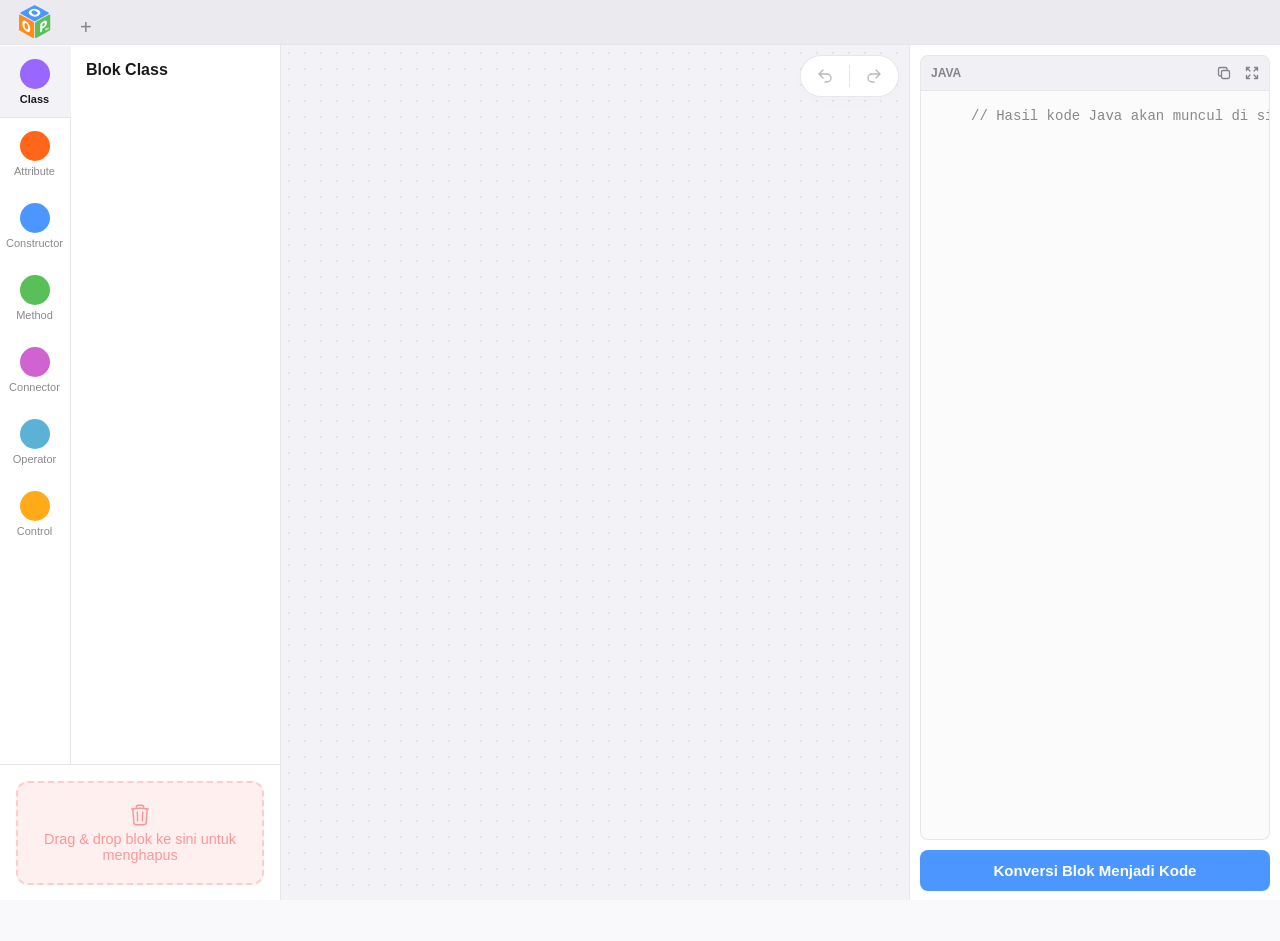
==== index.html @ 0799a558 "initial D" ====
<!doctype html>
<html lang="en">
  <head>
    <meta charset="UTF-8" />
    <meta name="viewport" content="width=device-width, initial-scale=1.0" />
    <title>OOPify</title>
    <link rel="stylesheet" href="style.css" />
    <link
      id="prism-theme"
      href="https://cdnjs.cloudflare.com/ajax/libs/prism/1.29.0/themes/prism.min.css"
      rel="stylesheet"
    />
    <link
      href="https://cdnjs.cloudflare.com/ajax/libs/prism/1.29.0/plugins/line-numbers/prism-line-numbers.min.css"
      rel="stylesheet"
    />
    <link rel="icon" href="OOPLogo.svg" type="image/svg+xml" />
  </head>
  <body>
    <div id="top-bar">
      <div
        id="logo-area"
        style="margin-top: 12px; margin-bottom: 12px; cursor: pointer"
      >
        <svg
          width="68"
          height="74"
          viewBox="0 0 68 74"
          fill="none"
          xmlns="http://www.w3.org/2000/svg"
        >
          <path
            d="M0 52.781a4 4 0 0 0 2.057 3.497L30.11 71.863c1.333.74 2.971-.224 2.971-1.749V40.03a4 4 0 0 0-2.057-3.497L2.971 20.949C1.638 20.208 0 21.17 0 22.696z"
            fill="#ff8c1a"
          />
          <path
            d="M65.938 56.277a4 4 0 0 0 2.062-3.5v-30.08c0-1.526-1.638-2.49-2.97-1.749L36.975 36.533a4 4 0 0 0-2.057 3.496v30.033c0 1.524 1.636 2.488 2.969 1.75z"
            fill="#59c059"
          />
          <path
            d="M63.72 19.326c1.416-.786 1.36-2.84-.096-3.547l-4.814-2.34-8.27-4.48-14.66-7.94a4 4 0 0 0-3.772-.02L4.184 15.735c-1.405.741-1.426 2.746-.038 3.517l27.91 15.506a4 4 0 0 0 3.886 0z"
            fill="#4c97ff"
          />
          <path
            d="M42.754 22.756c-5.233 3.489-11.927 3.39-17.41-.293s-5.607-8.178-.386-11.659c5.22-3.48 11.927-3.373 17.41.31 5.483 3.682 5.606 8.162.386 11.642m-3.552-2.385c2.449-1.633 1.976-4.093-1.29-6.287-3.278-2.201-6.953-2.527-9.402-.894-2.45 1.633-1.976 4.093 1.302 6.294 3.266 2.194 6.929 2.527 9.39.887m8.96 38.678c-1.46.802-2.277.282-2.211-1.469l.59-15.524c.066-1.75.96-3.225 2.42-4.027l5.548-3.05c3.901-2.143 6.434-.711 6.266 3.736-.168 4.42-3.059 8.832-7.098 11.051l-2.97 1.632-.138 3.645c-.066 1.75-.947 3.203-2.407 4.005m2.696-11.61 2-1.1c1.964-1.079 3.165-2.877 3.248-5.044.081-2.152-1.032-2.678-2.97-1.613l-2.026 1.113zm7.262 4.146c-.325.178-.563.045-.55-.306.014-.355.272-.76.596-.939s.56-.044.546.311c-.013.352-.269.756-.593.934m-.167 4.387c-.353.193-.548.065-.532-.354l.104-2.752c.016-.416.23-.772.582-.966.35-.191.548-.062.532.354l-.105 2.752c-.015.42-.232.774-.581.966m1.942-1.067c-.33.181-.552.096-.535-.349l.09-2.396-.122.068c-.217.119-.387.054-.376-.24a.82.82 0 0 1 .41-.668l.123-.067.008-.226c.03-.782.386-1.308 1.078-1.695.592-.325.813-.244.803.04a.56.56 0 0 1-.22.419q-.075.068-.18.13c-.28.172-.389.34-.398.57l-.006.165.334-.183c.22-.121.387-.055.376.236a.82.82 0 0 1-.41.672l-.303.165-.09 2.396a1.12 1.12 0 0 1-.582.963m2.286.071c-.472.26-.722.193-.708-.183.01-.251.17-.49.415-.625.053-.03.094-.048.148-.078a.95.95 0 0 0 .404-.433l.031-.09-.924-2.601a1 1 0 0 1-.054-.346c.013-.34.274-.73.604-.912.299-.164.445-.103.521.227l.543 2.142a.012.012 0 0 0 .024 0l.736-2.872c.102-.4.274-.65.56-.807.322-.176.536-.062.523.268a2 2 0 0 1-.08.423l-1.058 3.518c-.37 1.246-.842 1.906-1.686 2.37M15.87 57.143c-5.233-3.488-8.518-9.785-8.518-16.39s3.297-8.527 8.518-5.047c5.22 3.48 8.506 9.792 8.506 16.397s-3.286 8.52-8.506 5.04m0-4.279c2.449 1.633 4.05.202 4.05-3.732 0-3.949-1.601-7.514-4.05-9.147-2.45-1.633-4.05-.202-4.05 3.747 0 3.934 1.589 7.492 4.05 9.132"
            fill="#fff"
          />
        </svg>
      </div>
      <div id="tabs-container"></div>
      <button id="btn-add-tab" title="New Workspace">+</button>
      <button id="btn-tutorial" style="display: none" title="Tutorial">
        <svg
          xmlns="http://www.w3.org/2000/svg"
          fill="none"
          viewBox="0 0 24 24"
          stroke-width="2"
          stroke="currentColor"
        >
          <path
            stroke-linecap="round"
            stroke-linejoin="round"
            d="M9.879 7.519c1.171-1.025 3.071-1.025 4.242 0 1.172 1.025 1.172 2.687 0 3.712-.203.179-.43.326-.67.442-.745.361-1.45.999-1.45 1.827v.75M21 12a9 9 0 1 1-18 0 9 9 0 0 1 18 0Zm-9 5.25h.008v.008H12v-.008Z"
          />
        </svg>
      </button>
      <button id="btn-theme-toggle" style="display: none" title=""></button>
    </div>

    <div id="app-menu-container" class="hidden">
      <!-- Level 1: Main Menu -->
      <div id="main-app-menu" class="app-menu-panel level-1" data-level="1">
        <div class="cm-item app-menu-item" data-target="submenu-file">
          <div class="cm-icon">
            <svg
              xmlns="http://www.w3.org/2000/svg"
              fill="none"
              viewBox="0 0 24 24"
              stroke-width="1.5"
              stroke="currentColor"
            >
              <path
                stroke-linecap="round"
                stroke-linejoin="round"
                d="M2.25 12.75V12A2.25 2.25 0 0 1 4.5 9.75h15A2.25 2.25 0 0 1 21.75 12v.75m-8.69-6.44-2.12-2.12a1.5 1.5 0 0 0-1.061-.44H4.5A2.25 2.25 0 0 0 2.25 6v12a2.25 2.25 0 0 0 2.25 2.25h15A2.25 2.25 0 0 0 21.75 18V9a2.25 2.25 0 0 0-2.25-2.25h-5.379a1.5 1.5 0 0 1-1.06-.44Z"
              />
            </svg>
          </div>
          <span class="cm-text" data-i18n="menu_file">File</span>
          <svg
            class="app-menu-chevron"
            xmlns="http://www.w3.org/2000/svg"
            fill="none"
            viewBox="0 0 24 24"
            stroke-width="2.5"
            stroke="currentColor"
          >
            <path
              stroke-linecap="round"
              stroke-linejoin="round"
              d="m8.25 4.5 7.5 7.5-7.5 7.5"
            />
          </svg>
        </div>

        <div class="cm-item app-menu-item" data-target="submenu-edit">
          <div class="cm-icon">
            <svg
              xmlns="http://www.w3.org/2000/svg"
              fill="none"
              viewBox="0 0 24 24"
              stroke-width="1.5"
              stroke="currentColor"
            >
              <path
                stroke-linecap="round"
                stroke-linejoin="round"
                d="m7.848 8.25 1.536.887M7.848 8.25a3 3 0 1 1-5.196-3 3 3 0 0 1 5.196 3Zm1.536.887a2.165 2.165 0 0 1 1.083 1.839c.005.351.054.695.14 1.024M9.384 9.137l2.077 1.199M7.848 15.75l1.536-.887m-1.536.887a3 3 0 1 1-5.196 3 3 3 0 0 1 5.196-3Zm1.536-.887a2.165 2.165 0 0 0 1.083-1.838c.005-.352.054-.695.14-1.025m-1.223 2.863 2.077-1.199m0-3.328a4.323 4.323 0 0 1 2.068-1.379l5.325-1.628a4.5 4.5 0 0 1 2.48-.044l.803.215-7.794 4.5m-2.882-1.664A4.33 4.33 0 0 0 10.607 12m3.736 0 7.794 4.5-.802.215a4.5 4.5 0 0 1-2.48-.043l-5.326-1.629a4.324 4.324 0 0 1-2.068-1.379M14.343 12l-2.882 1.664"
              />
            </svg>
          </div>
          <span class="cm-text" data-i18n="menu_edit">Edit</span>
          <svg
            class="app-menu-chevron"
            xmlns="http://www.w3.org/2000/svg"
            fill="none"
            viewBox="0 0 24 24"
            stroke-width="2.5"
            stroke="currentColor"
          >
            <path
              stroke-linecap="round"
              stroke-linejoin="round"
              d="m8.25 4.5 7.5 7.5-7.5 7.5"
            />
          </svg>
        </div>

        <div class="cm-item app-menu-item" data-target="submenu-view">
          <div class="cm-icon">
            <svg
              xmlns="http://www.w3.org/2000/svg"
              fill="none"
              viewBox="0 0 24 24"
              stroke-width="2"
              stroke="currentColor"
            >
              <path
                stroke-linecap="round"
                stroke-linejoin="round"
                d="m21 21-5.197-5.197m0 0A7.5 7.5 0 1 0 5.196 5.196a7.5 7.5 0 0 0 10.607 10.607Z"
              />
            </svg>
          </div>
          <span class="cm-text" data-i18n="menu_view">View</span>
          <svg
            class="app-menu-chevron"
            xmlns="http://www.w3.org/2000/svg"
            fill="none"
            viewBox="0 0 24 24"
            stroke-width="2.5"
            stroke="currentColor"
          >
            <path
              stroke-linecap="round"
              stroke-linejoin="round"
              d="m8.25 4.5 7.5 7.5-7.5 7.5"
            />
          </svg>
        </div>

        <div class="cm-item app-menu-item" data-target="submenu-prefs">
          <div class="cm-icon">
            <svg
              xmlns="http://www.w3.org/2000/svg"
              fill="none"
              viewBox="0 0 24 24"
              stroke-width="1.5"
              stroke="currentColor"
            >
              <path
                stroke-linecap="round"
                stroke-linejoin="round"
                d="M10.5 6h9.75M10.5 6a1.5 1.5 0 1 1-3 0m3 0a1.5 1.5 0 1 0-3 0M3.75 6H7.5m3 12h9.75m-9.75 0a1.5 1.5 0 0 1-3 0m3 0a1.5 1.5 0 0 0-3 0m-3.75 0H7.5m9-6h3.75m-3.75 0a1.5 1.5 0 0 1-3 0m3 0a1.5 1.5 0 0 0-3 0m-9.75 0h9.75"
              />
            </svg>
          </div>
          <span class="cm-text" data-i18n="menu_prefs">Preferences</span>
          <svg
            class="app-menu-chevron"
            xmlns="http://www.w3.org/2000/svg"
            fill="none"
            viewBox="0 0 24 24"
            stroke-width="2.5"
            stroke="currentColor"
          >
            <path
              stroke-linecap="round"
              stroke-linejoin="round"
              d="m8.25 4.5 7.5 7.5-7.5 7.5"
            />
          </svg>
        </div>

        <div class="cm-divider"></div>

        <div class="cm-item app-menu-item" data-target="submenu-help">
          <div class="cm-icon">
            <svg
              xmlns="http://www.w3.org/2000/svg"
              width="16"
              height="16"
              fill="currentColor"
              viewBox="0 0 16 16"
            >
              <path
                fill-rule="evenodd"
                d="M4.475 5.458c-.284 0-.514-.237-.47-.517C4.28 3.24 5.576 2 7.825 2c2.25 0 3.767 1.36 3.767 3.215 0 1.344-.665 2.288-1.79 2.973-1.1.659-1.414 1.118-1.414 2.01v.03a.5.5 0 0 1-.5.5h-.77a.5.5 0 0 1-.5-.495l-.003-.2c-.043-1.221.477-2.001 1.645-2.712 1.03-.632 1.397-1.135 1.397-2.028 0-.979-.758-1.698-1.926-1.698-1.009 0-1.71.529-1.938 1.402-.066.254-.278.461-.54.461h-.777ZM7.496 14c.622 0 1.095-.474 1.095-1.09 0-.618-.473-1.092-1.095-1.092-.606 0-1.087.474-1.087 1.091S6.89 14 7.496 14"
              />
            </svg>
          </div>
          <span class="cm-text" data-i18n="menu_help">Help</span>
          <svg
            class="app-menu-chevron"
            xmlns="http://www.w3.org/2000/svg"
            fill="none"
            viewBox="0 0 24 24"
            stroke-width="2.5"
            stroke="currentColor"
          >
            <path
              stroke-linecap="round"
              stroke-linejoin="round"
              d="m8.25 4.5 7.5 7.5-7.5 7.5"
            />
          </svg>
        </div>
      </div>

      <!-- Level 2: Submenus -->
      <div
        id="submenu-file"
        class="app-menu-panel submenu hidden"
        data-level="2"
      >
        <div
          class="cm-item"
          onclick="window.cmNewWorkspace && window.cmNewWorkspace()"
        >
          <span class="cm-text" data-i18n="file_new">Workspace Baru</span>
        </div>
        <div
          class="cm-item"
          onclick="window.cmImportJSON && window.cmImportJSON()"
        >
          <span class="cm-text" data-i18n="file_open">Buka Project (JSON)</span>
        </div>
        <div class="cm-divider"></div>
        <div
          class="cm-item"
          onclick="window.cmExportJSON && window.cmExportJSON()"
        >
          <span class="cm-text" data-i18n="file_export_json"
            >Export Project (JSON)</span
          >
        </div>
        <div
          class="cm-item"
          onclick="window.cmExportJava && window.cmExportJava()"
        >
          <span class="cm-text" data-i18n="file_export_java"
            >Export Java Code</span
          >
        </div>
        <div class="cm-divider"></div>
        <div
          class="cm-item"
          onclick="window.cmCloseWorkspace && window.cmCloseWorkspace()"
        >
          <span class="cm-text" data-i18n="file_close"
            >Tutup Workspace Saat Ini</span
          >
        </div>
        <div
          class="cm-item danger"
          onclick="window.cmExitApp && window.cmExitApp()"
        >
          <span class="cm-text" data-i18n="file_exit">Exit OOPify</span>
        </div>
      </div>

      <div
        id="submenu-edit"
        class="app-menu-panel submenu hidden"
        data-level="2"
      >
        <div class="cm-item" onclick="window.cmUndo && window.cmUndo()">
          <span class="cm-text" data-i18n="edit_undo">Undo</span>
        </div>
        <div class="cm-item" onclick="window.cmRedo && window.cmRedo()">
          <span class="cm-text" data-i18n="edit_redo">Redo</span>
        </div>
        <div class="cm-divider"></div>
        <div
          class="cm-item"
          onclick="window.cmRenameWorkspace && window.cmRenameWorkspace()"
        >
          <span class="cm-text" data-i18n="edit_rename"
            >Ganti Nama Workspace</span
          >
        </div>
        <div
          class="cm-item danger"
          onclick="window.cmReset && window.cmReset()"
        >
          <span class="cm-text" data-i18n="edit_reset">Reset Workspace</span>
        </div>
      </div>
      <div
        id="submenu-view"
        class="app-menu-panel submenu hidden"
        data-level="2"
      >
        <div class="cm-item" onclick="window.cmToggleUI && window.cmToggleUI()">
          <span
            class="cm-text"
            id="app-menu-toggle-ui-text"
            data-i18n="view_hide_ui"
            >Sembunyikan UI</span
          >
        </div>
        <div
          class="cm-item"
          onclick="window.cmToggleFullscreen && window.cmToggleFullscreen()"
        >
          <span class="cm-text" data-i18n="view_fullscreen"
            >Toggle Fullscreen Code Panel</span
          >
        </div>
        <div class="cm-divider"></div>
        <div class="cm-item" onclick="window.cmZoomIn && window.cmZoomIn()">
          <span class="cm-text" data-i18n="view_zoom_in">Zoom In</span>
        </div>
        <div class="cm-item" onclick="window.cmZoomOut && window.cmZoomOut()">
          <span class="cm-text" data-i18n="view_zoom_out">Zoom Out</span>
        </div>
      </div>

      <div
        id="submenu-prefs"
        class="app-menu-panel submenu hidden"
        data-level="2"
      >
        <div class="cm-item app-menu-item" data-target="submenu-theme">
          <span class="cm-text" data-i18n="prefs_theme">Tema UI</span>
          <svg
            class="app-menu-chevron"
            xmlns="http://www.w3.org/2000/svg"
            fill="none"
            viewBox="0 0 24 24"
            stroke-width="2.5"
            stroke="currentColor"
          >
            <path
              stroke-linecap="round"
              stroke-linejoin="round"
              d="m8.25 4.5 7.5 7.5-7.5 7.5"
            />
          </svg>
        </div>
        <div class="cm-item app-menu-item" data-target="submenu-language">
          <span class="cm-text" data-i18n="prefs_lang">Bahasa</span>
          <svg
            class="app-menu-chevron"
            xmlns="http://www.w3.org/2000/svg"
            fill="none"
            viewBox="0 0 24 24"
            stroke-width="2"
            stroke="currentColor"
          >
            <path
              stroke-linecap="round"
              stroke-linejoin="round"
              d="m8.25 4.5 7.5 7.5-7.5 7.5"
            />
          </svg>
        </div>
      </div>

      <div
        id="submenu-help"
        class="app-menu-panel submenu hidden"
        data-level="2"
      >
        <div
          class="cm-item"
          onclick="
            window.open(
              'https://drive.google.com/file/d/1i7v-EYFeSqtEUmm9F40hhqYFdaninGz2/view?usp=sharing',
              '_blank',
            )
          "
        >
          <span class="cm-text" data-i18n="help_guide">User Guide</span>
        </div>
        <div class="cm-divider"></div>
        <div
          class="cm-item"
          style="display: none"
          onclick="window.open('https://github.com/your-repo/issues', '_blank')"
        >
          <span class="cm-text" data-i18n="help_report">Laporkan Masalah</span>
        </div>
        <div class="cm-item" onclick="window.cmAbout && window.cmAbout()">
          <span class="cm-text" data-i18n="help_about">Tentang OOPify</span>
        </div>
      </div>

      <!-- Level 3: Theme -->
      <div
        id="submenu-theme"
        class="app-menu-panel submenu hidden"
        data-level="3"
      >
        <div
          class="cm-item"
          id="theme-opt-light"
          onclick="window.cmSetTheme('light')"
        >
          <span class="cm-text" data-i18n="theme_light">Light Mode</span>
          <svg
            class="cm-check"
            xmlns="http://www.w3.org/2000/svg"
            fill="none"
            viewBox="0 0 24 24"
            stroke-width="2"
            stroke="currentColor"
          >
            <path
              stroke-linecap="round"
              stroke-linejoin="round"
              d="m4.5 12.75 6 6 9-13.5"
            />
          </svg>
        </div>
        <div
          class="cm-item"
          id="theme-opt-dark"
          onclick="window.cmSetTheme('dark')"
        >
          <span class="cm-text" data-i18n="theme_dark">Dark Mode</span>
          <svg
            class="cm-check"
            xmlns="http://www.w3.org/2000/svg"
            fill="none"
            viewBox="0 0 24 24"
            stroke-width="2"
            stroke="currentColor"
          >
            <path
              stroke-linecap="round"
              stroke-linejoin="round"
              d="m4.5 12.75 6 6 9-13.5"
            />
          </svg>
        </div>
        <div
          class="cm-item"
          id="theme-opt-system"
          onclick="window.cmSetTheme('system')"
        >
          <span class="cm-text" data-i18n="theme_system"
            >Gunakan Tema Sistem</span
          >
          <svg
            class="cm-check"
            xmlns="http://www.w3.org/2000/svg"
            fill="none"
            viewBox="0 0 24 24"
            stroke-width="2"
            stroke="currentColor"
          >
            <path
              stroke-linecap="round"
              stroke-linejoin="round"
              d="m4.5 12.75 6 6 9-13.5"
            />
          </svg>
        </div>
      </div>

      <div
        id="submenu-language"
        class="app-menu-panel submenu hidden"
        data-level="3"
      >
        <div
          class="cm-item"
          id="lang-opt-en"
          onclick="window.cmSetLanguage('en')"
        >
          <span class="cm-text">English</span>
          <svg
            class="cm-check"
            xmlns="http://www.w3.org/2000/svg"
            fill="none"
            viewBox="0 0 24 24"
            stroke-width="2"
            stroke="currentColor"
          >
            <path
              stroke-linecap="round"
              stroke-linejoin="round"
              d="m4.5 12.75 6 6 9-13.5"
            />
          </svg>
        </div>
        <div
          class="cm-item"
          id="lang-opt-id"
          onclick="window.cmSetLanguage('id')"
        >
          <span class="cm-text">Bahasa Indonesia</span>
          <svg
            class="cm-check"
            xmlns="http://www.w3.org/2000/svg"
            fill="none"
            viewBox="0 0 24 24"
            stroke-width="2"
            stroke="currentColor"
          >
            <path
              stroke-linecap="round"
              stroke-linejoin="round"
              d="m4.5 12.75 6 6 9-13.5"
            />
          </svg>
        </div>
      </div>

      <div
        id="submenu-syntax"
        class="app-menu-panel submenu hidden"
        data-level="3"
      >
        <div
          class="cm-item syntax-opt light-theme"
          onclick="
            window.cmSetSyntaxTheme(
              'default',
              'https://cdnjs.cloudflare.com/ajax/libs/prism/1.29.0/themes/prism.min.css',
            )
          "
        >
          <span class="cm-text">Default Light</span>
          <svg
            class="cm-check"
            style="width: 16px; height: 16px; flex-shrink: 0"
            xmlns="http://www.w3.org/2000/svg"
            fill="none"
            viewBox="0 0 24 24"
            stroke-width="2"
            stroke="currentColor"
          >
            <path
              stroke-linecap="round"
              stroke-linejoin="round"
              d="m4.5 12.75 6 6 9-13.5"
            />
          </svg>
        </div>
        <div
          class="cm-item syntax-opt light-theme"
          onclick="
            window.cmSetSyntaxTheme(
              'vs',
              'https://cdnjs.cloudflare.com/ajax/libs/prism-themes/1.9.0/prism-vs.min.css',
            )
          "
        >
          <span class="cm-text">VS Light</span>
          <svg
            class="cm-check"
            style="width: 16px; height: 16px; flex-shrink: 0"
            xmlns="http://www.w3.org/2000/svg"
            fill="none"
            viewBox="0 0 24 24"
            stroke-width="2"
            stroke="currentColor"
          >
            <path
              stroke-linecap="round"
              stroke-linejoin="round"
              d="m4.5 12.75 6 6 9-13.5"
            />
          </svg>
        </div>
        <div
          class="cm-item syntax-opt light-theme"
          onclick="
            window.cmSetSyntaxTheme(
              'material-light',
              'https://cdnjs.cloudflare.com/ajax/libs/prism-themes/1.9.0/prism-material-light.min.css',
            )
          "
        >
          <span class="cm-text">Material Light</span>
          <svg
            class="cm-check"
            style="width: 16px; height: 16px; flex-shrink: 0"
            xmlns="http://www.w3.org/2000/svg"
            fill="none"
            viewBox="0 0 24 24"
            stroke-width="2"
            stroke="currentColor"
          >
            <path
              stroke-linecap="round"
              stroke-linejoin="round"
              d="m4.5 12.75 6 6 9-13.5"
            />
          </svg>
        </div>

        <div
          class="cm-item syntax-opt dark-theme"
          onclick="window.cmSetSyntaxTheme('onedark', 'prism-onedark.css')"
        >
          <span class="cm-text">Default Dark</span>
          <svg
            class="cm-check"
            style="width: 16px; height: 16px; flex-shrink: 0"
            xmlns="http://www.w3.org/2000/svg"
            fill="none"
            viewBox="0 0 24 24"
            stroke-width="2"
            stroke="currentColor"
          >
            <path
              stroke-linecap="round"
              stroke-linejoin="round"
              d="m4.5 12.75 6 6 9-13.5"
            />
          </svg>
        </div>
        <div
          class="cm-item syntax-opt dark-theme"
          onclick="
            window.cmSetSyntaxTheme(
              'vsc-dark-plus',
              'https://cdnjs.cloudflare.com/ajax/libs/prism-themes/1.9.0/prism-vsc-dark-plus.min.css',
            )
          "
        >
          <span class="cm-text">VS Code Dark+</span>
          <svg
            class="cm-check"
            style="width: 16px; height: 16px; flex-shrink: 0"
            xmlns="http://www.w3.org/2000/svg"
            fill="none"
            viewBox="0 0 24 24"
            stroke-width="2"
            stroke="currentColor"
          >
            <path
              stroke-linecap="round"
              stroke-linejoin="round"
              d="m4.5 12.75 6 6 9-13.5"
            />
          </svg>
        </div>
        <div
          class="cm-item syntax-opt dark-theme"
          onclick="
            window.cmSetSyntaxTheme(
              'dracula',
              'https://cdnjs.cloudflare.com/ajax/libs/prism-themes/1.9.0/prism-dracula.min.css',
            )
          "
        >
          <span class="cm-text">Dracula</span>
          <svg
            class="cm-check"
            style="width: 16px; height: 16px; flex-shrink: 0"
            xmlns="http://www.w3.org/2000/svg"
            fill="none"
            viewBox="0 0 24 24"
            stroke-width="2"
            stroke="currentColor"
          >
            <path
              stroke-linecap="round"
              stroke-linejoin="round"
              d="m4.5 12.75 6 6 9-13.5"
            />
          </svg>
        </div>
        <div
          class="cm-item syntax-opt dark-theme"
          onclick="
            window.cmSetSyntaxTheme(
              'nord',
              'https://cdnjs.cloudflare.com/ajax/libs/prism-themes/1.9.0/prism-nord.min.css',
            )
          "
        >
          <span class="cm-text">Nord</span>
          <svg
            class="cm-check"
            style="width: 16px; height: 16px; flex-shrink: 0"
            xmlns="http://www.w3.org/2000/svg"
            fill="none"
            viewBox="0 0 24 24"
            stroke-width="2"
            stroke="currentColor"
          >
            <path
              stroke-linecap="round"
              stroke-linejoin="round"
              d="m4.5 12.75 6 6 9-13.5"
            />
          </svg>
        </div>
        <div
          class="cm-item syntax-opt dark-theme"
          onclick="
            window.cmSetSyntaxTheme(
              'synthwave84',
              'https://cdnjs.cloudflare.com/ajax/libs/prism-themes/1.9.0/prism-synthwave84.min.css',
            )
          "
        >
          <span class="cm-text">Synthwave '84</span>
          <svg
            class="cm-check"
            style="width: 16px; height: 16px; flex-shrink: 0"
            xmlns="http://www.w3.org/2000/svg"
            fill="none"
            viewBox="0 0 24 24"
            stroke-width="2"
            stroke="currentColor"
          >
            <path
              stroke-linecap="round"
              stroke-linejoin="round"
              d="m4.5 12.75 6 6 9-13.5"
            />
          </svg>
        </div>
        <div
          class="cm-item syntax-opt dark-theme"
          onclick="
            window.cmSetSyntaxTheme(
              'tomorrow',
              'https://cdnjs.cloudflare.com/ajax/libs/prism/1.29.0/themes/prism-tomorrow.min.css',
            )
          "
        >
          <span class="cm-text">Tomorrow Night</span>
          <svg
            class="cm-check"
            style="width: 16px; height: 16px; flex-shrink: 0"
            xmlns="http://www.w3.org/2000/svg"
            fill="none"
            viewBox="0 0 24 24"
            stroke-width="2"
            stroke="currentColor"
          >
            <path
              stroke-linecap="round"
              stroke-linejoin="round"
              d="m4.5 12.75 6 6 9-13.5"
            />
          </svg>
        </div>
      </div>
    </div>

    <div id="main-layout">
      <div id="sidebar">
        <div id="sidebar-content">
          <div id="category-strip">
            <div
              class="cat-icon active"
              onclick="switchCategory('class')"
              title="Blok Class"
            >
              <div class="icon-shape class-color"></div>
              <span data-i18n="ui_cat_class">Class</span>
            </div>
            <div
              class="cat-icon"
              onclick="switchCategory('attr')"
              title="Blok Attribute"
            >
              <div class="icon-shape attr-color"></div>
              <span data-i18n="ui_cat_attr">Attribute</span>
            </div>
            <div
              class="cat-icon"
              onclick="switchCategory('construct')"
              title="Blok Constructor"
            >
              <div class="icon-shape construct-color"></div>
              <span data-i18n="ui_cat_construct">Constructor</span>
            </div>
            <div
              class="cat-icon"
              onclick="switchCategory('method')"
              title="Blok Method"
            >
              <div class="icon-shape method-color"></div>
              <span data-i18n="ui_cat_method">Method</span>
            </div>
            <div
              class="cat-icon"
              onclick="switchCategory('connect')"
              title="Blok Connector"
            >
              <div class="icon-shape connect-color"></div>
              <span data-i18n="ui_cat_connect">Connector</span>
            </div>
            <div
              class="cat-icon"
              onclick="switchCategory('operator')"
              title="Blok Operator"
            >
              <div class="icon-shape operator-color"></div>
              <span data-i18n="ui_cat_operator">Operator</span>
            </div>
            <div
              class="cat-icon"
              onclick="switchCategory('control')"
              title="Blok Control"
            >
              <div class="icon-shape control-color"></div>
              <span data-i18n="ui_cat_control">Control</span>
            </div>
          </div>

          <div id="block-palette">
            <div id="palette-header">
              <span id="palette-title" data-i18n="title_cat_class"
                >Blok Class</span
              >
            </div>

            <div id="palette-content">
              <div
                class="block-thumbnail class-thumb"
                onmousedown="startSpawn(event, 'class')"
                title="Blok Class"
              >
                <svg id="thumb-class-svg" style="pointer-events: none"></svg>
              </div>
              <div
                class="block-thumbnail class-thumb"
                onmousedown="startSpawn(event, 'interface')"
                title="Blok Interface"
              >
                <svg
                  id="thumb-interface-svg"
                  style="pointer-events: none"
                ></svg>
              </div>
              <div
                class="block-thumbnail class-thumb extends"
                onmousedown="startSpawn(event, 'extends')"
                title="Blok Extends"
              >
                <svg
                  id="thumb-extends-svg"
                  style="pointer-events: none; overflow: visible !important"
                ></svg>
              </div>
              <div
                class="block-thumbnail class-thumb implements"
                onmousedown="startSpawn(event, 'implements')"
                title="Blok Implements"
              >
                <svg
                  id="thumb-implements-svg"
                  style="pointer-events: none; overflow: visible !important"
                ></svg>
              </div>

              <div
                class="block-thumbnail attr-thumb"
                style="display: none"
                onmousedown="startSpawn(event, 'variable')"
                title="Blok Attribute"
              >
                <svg id="thumb-attr-svg" style="pointer-events: none"></svg>
              </div>
              <div
                class="block-thumbnail attr-thumb val-thumb"
                style="display: none"
                onmousedown="startSpawn(event, 'variable-value')"
                title="Blok Attribute dengan Value"
              >
                <svg id="thumb-val-svg" style="pointer-events: none"></svg>
              </div>
              <div
                class="block-thumbnail attr-thumb"
                style="display: none"
                onmousedown="startSpawn(event, 'prop-assign')"
                title="Update / Re-assign Variable"
              >
                <svg
                  id="thumb-prop-assign-svg"
                  style="pointer-events: none"
                ></svg>
              </div>
              <div
                class="block-thumbnail attr-thumb"
                style="display: none"
                onmousedown="startSpawn(event, 'op-input')"
                title="Blok Input (Scanner)"
              >
                <svg id="thumb-op-input-svg" style="pointer-events: none"></svg>
              </div>

              <div
                class="block-thumbnail construct-thumb"
                style="display: none"
                onmousedown="startSpawn(event, 'construct')"
                title="Blok Constructor"
              >
                <svg
                  id="thumb-construct-svg"
                  style="pointer-events: none"
                ></svg>
              </div>

              <div
                class="block-thumbnail connect-thumb"
                style="display: none"
                onmousedown="startSpawn(event, 'parameter')"
                title="Blok Parameter"
              >
                <svg
                  id="thumb-param-svg"
                  style="pointer-events: none; overflow: visible !important"
                ></svg>
              </div>

              <div
                class="block-thumbnail connect-thumb argument"
                style="display: none"
                onmousedown="startSpawn(event, 'argument')"
                title="Blok Variabel/Value"
              >
                <svg id="thumb-arg-svg" style="pointer-events: none"></svg>
              </div>

              <div
                class="block-thumbnail connect-thumb"
                style="display: none"
                onmousedown="startSpawn(event, 'new-object')"
                title="Blok New Object"
              >
                <svg
                  id="thumb-new-object-svg"
                  style="pointer-events: none"
                ></svg>
              </div>

              <div
                class="block-thumbnail connect-thumb"
                style="display: none"
                onmousedown="startSpawn(event, 'object-caller')"
                title="Blok Object Caller"
              >
                <svg
                  id="thumb-object-caller-svg"
                  style="pointer-events: none"
                ></svg>
              </div>

              <div
                id="this-thumb"
                class="block-thumbnail connect-thumb this"
                style="display: none"
                onmousedown="startSpawn(event, 'this')"
                title="Blok Keyword 'this'"
              >
                <svg id="thumb-this-svg" style="pointer-events: none"></svg>
              </div>
              <div
                id="super-thumb"
                class="block-thumbnail connect-thumb super"
                style="display: none"
                onmousedown="startSpawn(event, 'super')"
                title="Blok Keyword 'super'"
              >
                <svg id="thumb-super-svg" style="pointer-events: none"></svg>
              </div>

              <div
                class="block-thumbnail method-thumb"
                style="display: none"
                onmousedown="startSpawn(event, 'main-method')"
                title="Blok Main Method"
              >
                <svg id="thumb-method-svg" style="pointer-events: none"></svg>
              </div>
              <div
                class="block-thumbnail method-thumb"
                style="display: none"
                onmousedown="startSpawn(event, 'method')"
                title="Blok Custom Method"
              >
                <svg
                  id="thumb-custom-method-svg"
                  style="pointer-events: none"
                ></svg>
              </div>
              <div
                class="block-thumbnail method-thumb interface"
                style="display: none"
                onmousedown="startSpawn(event, 'interface-method')"
                title="Blok Abstract Method"
              >
                <svg
                  id="thumb-interface-method-svg"
                  style="pointer-events: none"
                ></svg>
              </div>

              <div
                class="block-thumbnail method-thumb call"
                style="display: none"
                onmousedown="startSpawn(event, 'method-call')"
                title="Blok Method Call"
              >
                <svg
                  id="thumb-method-call-svg"
                  style="pointer-events: none"
                ></svg>
              </div>
              <div
                class="block-thumbnail method-thumb print"
                id="print-method-thumb"
                style="display: none"
                onmousedown="startSpawn(event, 'print')"
                title="Blok Method Print"
              >
                <svg id="thumb-print-svg" style="pointer-events: none"></svg>
              </div>

              <div
                class="palette-subcategory control-group"
                style="display: none"
              >
                Conditional Statements
              </div>
              <div
                class="block-thumbnail control-thumb control-group"
                style="display: none"
                onmousedown="startSpawn(event, 'if')"
                title="Blok If"
              >
                <svg id="thumb-if-svg" style="pointer-events: none"></svg>
              </div>
              <div
                class="block-thumbnail control-thumb control-group"
                style="display: none"
                onmousedown="startSpawn(event, 'else-if')"
                title="Blok Else-If"
              >
                <svg id="thumb-else-if-svg" style="pointer-events: none"></svg>
              </div>
              <div
                class="block-thumbnail control-thumb control-group"
                style="display: none"
                onmousedown="startSpawn(event, 'else')"
                title="Blok Else"
              >
                <svg id="thumb-else-svg" style="pointer-events: none"></svg>
              </div>
              <div
                class="block-thumbnail control-thumb control-group"
                style="display: none"
                onmousedown="startSpawn(event, 'switch')"
                title="Blok Switch"
              >
                <svg id="thumb-switch-svg" style="pointer-events: none"></svg>
              </div>
              <div
                class="block-thumbnail control-thumb control-group"
                style="display: none"
                onmousedown="startSpawn(event, 'case')"
                title="Blok Case"
              >
                <svg id="thumb-case-svg" style="pointer-events: none"></svg>
              </div>

              <div
                class="palette-subcategory control-group"
                style="display: none"
              >
                Looping Statements
              </div>
              <div
                class="block-thumbnail control-thumb control-group"
                style="display: none"
                onmousedown="startSpawn(event, 'for')"
                title="Blok For"
              >
                <svg id="thumb-for-svg" style="pointer-events: none"></svg>
              </div>
              <div
                class="block-thumbnail control-thumb control-group"
                style="display: none"
                onmousedown="startSpawn(event, 'while')"
                title="Blok While"
              >
                <svg id="thumb-while-svg" style="pointer-events: none"></svg>
              </div>
              <div
                class="block-thumbnail control-thumb control-group"
                style="display: none"
                onmousedown="startSpawn(event, 'do-while')"
                title="Blok Do-While"
              >
                <svg id="thumb-do-while-svg" style="pointer-events: none"></svg>
              </div>

              <div
                class="palette-subcategory control-group"
                style="display: none"
              >
                Jump Statements
              </div>
              <div
                class="block-thumbnail control-thumb control-group return"
                style="display: none"
                onmousedown="startSpawn(event, 'return')"
                title="Blok Return"
              >
                <svg id="thumb-return-svg" style="pointer-events: none"></svg>
              </div>
              <div
                class="block-thumbnail control-thumb control-group break"
                style="display: none"
                onmousedown="startSpawn(event, 'break')"
                title="Blok Break"
              >
                <svg id="thumb-break-svg" style="pointer-events: none"></svg>
              </div>
              <div
                class="block-thumbnail control-thumb control-group continue"
                style="display: none"
                onmousedown="startSpawn(event, 'continue')"
                title="Blok Continue"
              >
                <svg id="thumb-continue-svg" style="pointer-events: none"></svg>
              </div>

              <div
                class="palette-subcategory operator-group"
                style="display: none"
                data-i18n="ui_subcat_math"
              >
                Aritmatika
              </div>
              <div
                class="block-thumbnail operator-thumb operator-group"
                style="display: none"
                onmousedown="startSpawn(event, 'op-value')"
                title="Blok Variabel / Value"
              >
                <svg id="thumb-op-value-svg" style="pointer-events: none"></svg>
              </div>
              <div
                class="block-thumbnail operator-thumb operator-group"
                style="display: none"
                onmousedown="startSpawn(event, 'op-add')"
                title="Blok Tambah"
              >
                <svg id="thumb-op-add-svg" style="pointer-events: none"></svg>
              </div>
              <div
                class="block-thumbnail operator-thumb operator-group"
                style="display: none"
                onmousedown="startSpawn(event, 'op-sub')"
                title="Blok Kurang"
              >
                <svg id="thumb-op-sub-svg" style="pointer-events: none"></svg>
              </div>
              <div
                class="block-thumbnail operator-thumb operator-group"
                style="display: none"
                onmousedown="startSpawn(event, 'op-multi')"
                title="Blok Kali"
              >
                <svg id="thumb-op-multi-svg" style="pointer-events: none"></svg>
              </div>
              <div
                class="block-thumbnail operator-thumb operator-group"
                style="display: none"
                onmousedown="startSpawn(event, 'op-div')"
                title="Blok Bagi"
              >
                <svg id="thumb-op-div-svg" style="pointer-events: none"></svg>
              </div>
              <div
                class="block-thumbnail operator-thumb operator-group"
                style="display: none"
                onmousedown="startSpawn(event, 'op-mod')"
                title="Blok Modulus"
              >
                <svg id="thumb-op-mod-svg" style="pointer-events: none"></svg>
              </div>
              <div
                class="block-thumbnail operator-thumb operator-group"
                style="display: none"
                onmousedown="startSpawn(event, 'op-assign')"
                title="Blok Assign (Sama Dengan)"
              >
                <svg
                  id="thumb-op-assign-svg"
                  style="pointer-events: none"
                ></svg>
              </div>
              <div
                class="block-thumbnail operator-thumb operator-group"
                style="display: none"
                onmousedown="startSpawn(event, 'op-inc')"
                title="Blok Increment"
              >
                <svg id="thumb-op-inc-svg" style="pointer-events: none"></svg>
              </div>
              <div
                class="block-thumbnail operator-thumb operator-group"
                style="display: none"
                onmousedown="startSpawn(event, 'op-dec')"
                title="Blok Decrement"
              >
                <svg id="thumb-op-dec-svg" style="pointer-events: none"></svg>
              </div>

              <div
                class="palette-subcategory operator-group"
                style="display: none"
                data-i18n="ui_subcat_compare"
              >
                Perbandingan
              </div>
              <div
                class="block-thumbnail operator-thumb operator-group"
                style="display: none"
                onmousedown="startSpawn(event, 'op-less')"
                title="Blok Lebih Kecil"
              >
                <svg id="thumb-op-less-svg" style="pointer-events: none"></svg>
              </div>
              <div
                class="block-thumbnail operator-thumb operator-group"
                style="display: none"
                onmousedown="startSpawn(event, 'op-greater')"
                title="Blok Lebih Besar"
              >
                <svg
                  id="thumb-op-greater-svg"
                  style="pointer-events: none"
                ></svg>
              </div>
              <div
                class="block-thumbnail operator-thumb operator-group"
                style="display: none"
                onmousedown="startSpawn(event, 'op-less-eq')"
                title="Blok Lebih Kecil Sama Dengan"
              >
                <svg
                  id="thumb-op-less-eq-svg"
                  style="pointer-events: none"
                ></svg>
              </div>
              <div
                class="block-thumbnail operator-thumb operator-group"
                style="display: none"
                onmousedown="startSpawn(event, 'op-greater-eq')"
                title="Blok Lebih Besar Sama Dengan"
              >
                <svg
                  id="thumb-op-greater-eq-svg"
                  style="pointer-events: none"
                ></svg>
              </div>
              <div
                class="block-thumbnail operator-thumb operator-group"
                style="display: none"
                onmousedown="startSpawn(event, 'op-equals')"
                title="Blok Sama Dengan"
              >
                <svg
                  id="thumb-op-equals-svg"
                  style="pointer-events: none"
                ></svg>
              </div>
              <div
                class="block-thumbnail operator-thumb operator-group"
                style="display: none"
                onmousedown="startSpawn(event, 'op-not-equals')"
                title="Blok Tidak Sama Dengan"
              >
                <svg
                  id="thumb-op-not-equals-svg"
                  style="pointer-events: none"
                ></svg>
              </div>

              <div
                class="palette-subcategory operator-group"
                style="display: none"
                data-i18n="ui_subcat_logic"
              >
                Logika
              </div>
              <div
                class="block-thumbnail operator-thumb operator-group"
                style="display: none"
                onmousedown="startSpawn(event, 'op-and')"
                title="Blok AND"
              >
                <svg id="thumb-op-and-svg" style="pointer-events: none"></svg>
              </div>
              <div
                class="block-thumbnail operator-thumb operator-group"
                style="display: none"
                onmousedown="startSpawn(event, 'op-or')"
                title="Blok OR"
              >
                <svg id="thumb-op-or-svg" style="pointer-events: none"></svg>
              </div>
              <div
                class="block-thumbnail operator-thumb operator-group"
                style="display: none"
                onmousedown="startSpawn(event, 'op-not')"
                title="Blok NOT"
              >
                <svg id="thumb-op-not-svg" style="pointer-events: none"></svg>
              </div>
            </div>
          </div>
        </div>

        <div id="trash-zone">
          <div class="trash-icon">
            <svg
              xmlns="http://www.w3.org/2000/svg"
              fill="none"
              viewBox="0 0 24 24"
              stroke-width="1.5"
              stroke="currentColor"
              width="24"
              height="24"
            >
              <path
                stroke-linecap="round"
                stroke-linejoin="round"
                d="m14.74 9-.346 9m-4.788 0L9.26 9m9.968-3.21c.342.052.682.107 1.022.166m-1.022-.165L18.16 19.673a2.25 2.25 0 0 1-2.244 2.077H8.084a2.25 2.25 0 0 1-2.244-2.077L4.772 5.79m14.456 0a48.108 48.108 0 0 0-3.478-.397m-12 .562c.34-.059.68-.114 1.022-.165m0 0a48.11 48.11 0 0 1 3.478-.397m7.5 0v-.916c0-1.18-.91-2.164-2.09-2.201a51.964 51.964 0 0 0-3.32 0c-1.18.037-2.09 1.022-2.09 2.201v.916m7.5 0a48.667 48.667 0 0 0-7.5 0"
              />
            </svg>
          </div>
          <div class="trash-text" data-i18n="ui_trash_text">
            Drag & drop blok ke sini untuk menghapus
          </div>
        </div>
      </div>

      <div id="workspace-container">
        <svg id="svg-canvas">
          <defs>
            <pattern
              id="smallGrid"
              width="16"
              height="16"
              patternUnits="userSpaceOnUse"
            >
              <circle cx="8" cy="8" r="1.1" />
            </pattern>
          </defs>
          <rect
            id="bg-pan-layer"
            width="100%"
            height="100%"
            fill="url(#smallGrid)"
          />
          <g id="viewport"></g>
        </svg>
        <div id="undo-redo-pill">
          <button id="btn-undo" title="Undo (Ctrl+Z)" disabled>
            <svg
              xmlns="http://www.w3.org/2000/svg"
              fill="none"
              viewBox="0 0 24 24"
              stroke-width="1.5"
              stroke="currentColor"
            >
              <path
                stroke-linecap="round"
                stroke-linejoin="round"
                d="M9 15 3 9m0 0 6-6M3 9h12a6 6 0 0 1 0 12h-3"
              />
            </svg>
          </button>
          <div class="divider"></div>
          <button id="btn-redo" title="Redo (Ctrl+Y)" disabled>
            <svg
              xmlns="http://www.w3.org/2000/svg"
              fill="none"
              viewBox="0 0 24 24"
              stroke-width="1.5"
              stroke="currentColor"
            >
              <path
                stroke-linecap="round"
                stroke-linejoin="round"
                d="m15 15 6-6m0 0-6-6m6 6H9a6 6 0 0 0 0 12h3"
              />
            </svg>
          </button>
        </div>
      </div>

      <div id="right-panel">
        <div id="code-container">
          <div id="code-header">
            <span class="code-label">Java</span>
            <div class="code-header-buttons">
              <button id="btn-copy" onclick="copyCode()">
                <svg
                  xmlns="http://www.w3.org/2000/svg"
                  fill="none"
                  viewBox="0 0 24 24"
                  stroke-width="2"
                  stroke="currentColor"
                  class="size-6"
                >
                  <path
                    stroke-linecap="round"
                    stroke-linejoin="round"
                    d="M16.5 8.25V6a2.25 2.25 0 0 0-2.25-2.25H6A2.25 2.25 0 0 0 3.75 6v8.25A2.25 2.25 0 0 0 6 16.5h2.25m8.25-8.25H18a2.25 2.25 0 0 1 2.25 2.25V18A2.25 2.25 0 0 1 18 20.25h-7.5A2.25 2.25 0 0 1 8.25 18v-1.5m8.25-8.25h-6a2.25 2.25 0 0 0-2.25 2.25v6"
                  />
                </svg>
              </button>

              <button id="btn-fullscreenCode">
                <svg
                  xmlns="http://www.w3.org/2000/svg"
                  fill="none"
                  viewBox="0 0 24 24"
                  stroke-width="2"
                  stroke="currentColor"
                  class="size-6"
                >
                  <path
                    stroke-linecap="round"
                    stroke-linejoin="round"
                    d="M3.75 3.75v4.5m0-4.5h4.5m-4.5 0L9 9M3.75 20.25v-4.5m0 4.5h4.5m-4.5 0L9 15M20.25 3.75h-4.5m4.5 0v4.5m0-4.5L15 9m5.25 11.25h-4.5m4.5 0v-4.5m0 4.5L15 15"
                  />
                </svg>
              </button>
            </div>
          </div>
          <pre
            id="code-pre"
            class="line-numbers"
          ><code id="code-output" class="language-java">// Hasil kode Java akan muncul di sini...</code></pre>
        </div>
        <button id="btn-generate" data-i18n="ui_btn_generate">
          Konversi Blok Menjadi Kode
        </button>
      </div>
    </div>

    <div id="tutorial-overlay">
      <div id="tutorial-modal">
        <button id="tutorial-close" class="close-btn">
          <svg
            xmlns="http://www.w3.org/2000/svg"
            fill="none"
            viewBox="0 0 24 24"
            stroke-width="2.5"
            stroke="currentColor"
          >
            <path
              stroke-linecap="round"
              stroke-linejoin="round"
              d="M6 18 18 6M6 6l12 12"
            />
          </svg>
        </button>
        <div id="tutorial-image-container">
          <img id="tutorial-image" src="" alt="Tutorial Visual" />
        </div>

        <div id="tutorial-dots"></div>

        <div id="tutorial-text-wrapper">
          <div id="tutorial-text-container">
            <h2 id="tutorial-title"></h2>
            <p id="tutorial-desc"></p>
          </div>
        </div>

        <div id="tutorial-actions">
          <button id="tutorial-btn-back">
            <svg
              xmlns="http://www.w3.org/2000/svg"
              fill="none"
              viewBox="0 0 24 24"
              stroke-width="2.5"
              stroke="currentColor"
              width="16"
              height="16"
            >
              <path
                stroke-linecap="round"
                stroke-linejoin="round"
                d="M10.5 19.5 3 12m0 0 7.5-7.5M3 12h18"
              />
            </svg>
            Back
          </button>
          <button id="tutorial-btn-next">
            <span id="tutorial-next-text">Pelajari</span>
            <svg
              xmlns="http://www.w3.org/2000/svg"
              fill="none"
              viewBox="0 0 24 24"
              stroke-width="2.5"
              stroke="currentColor"
              width="16"
              height="16"
            >
              <path
                stroke-linecap="round"
                stroke-linejoin="round"
                d="M13.5 4.5 21 12m0 0-7.5 7.5M21 12H3"
              />
            </svg>
          </button>
        </div>
      </div>
    </div>

    <svg id="overlay-layer">
      <g id="overlay-viewport"></g>
    </svg>

    <script src="https://cdnjs.cloudflare.com/ajax/libs/prism/1.29.0/prism.min.js"></script>
    <script src="https://cdnjs.cloudflare.com/ajax/libs/prism/1.29.0/components/prism-java.min.js"></script>
    <script src="https://cdnjs.cloudflare.com/ajax/libs/prism/1.29.0/plugins/line-numbers/prism-line-numbers.min.js"></script>
    <script src="https://cdnjs.cloudflare.com/ajax/libs/html-to-image/1.11.11/html-to-image.min.js"></script>
    <script type="module" src="main.js"></script>

    <div id="custom-alert-overlay" class="custom-alert-overlay">
      <div class="custom-alert-box">
        <button id="custom-alert-close-btn" class="close-btn">
          <svg
            xmlns="http://www.w3.org/2000/svg"
            fill="none"
            viewBox="0 0 24 24"
            stroke-width="2.5"
            stroke="currentColor"
          >
            <path
              stroke-linecap="round"
              stroke-linejoin="round"
              d="M6 18 18 6M6 6l12 12"
            />
          </svg>
        </button>

        <img
          src="OOPLogoErrorState.svg"
          alt="Error Alert"
          class="custom-alert-logo"
        />
        <div id="custom-alert-title" class="custom-alert-title"></div>
        <div id="custom-alert-message" class="custom-alert-message"></div>
        <div id="custom-alert-detail" class="custom-alert-detail"></div>

        <div
          id="custom-alert-hint-container"
          class="custom-alert-hint-container"
        >
          <p id="custom-alert-hint" class="custom-alert-hint"></p>
        </div>
      </div>
    </div>

    <div id="terminal-overlay">
      <div id="terminal-box">
        <div id="terminal-header">
          <span>CONSOLE OUTPUT</span>
          <button id="terminal-close" title="Tutup Console">
            <svg
              xmlns="http://www.w3.org/2000/svg"
              fill="none"
              viewBox="0 0 24 24"
              stroke-width="2.5"
              stroke="currentColor"
            >
              <path
                stroke-linecap="round"
                stroke-linejoin="round"
                d="M6 18L18 6M6 6l12 12"
              />
            </svg>
          </button>
        </div>
        <div id="terminal-content"></div>
      </div>
    </div>

    <div id="about-overlay" class="about-modal-overlay">
      <div class="about-modal-box">
        <button id="about-close-btn" class="close-btn">
          <svg
            xmlns="http://www.w3.org/2000/svg"
            fill="none"
            viewBox="0 0 24 24"
            stroke-width="2.5"
            stroke="currentColor"
          >
            <path
              stroke-linecap="round"
              stroke-linejoin="round"
              d="M6 18 18 6M6 6l12 12"
            />
          </svg>
        </button>

        <img src="OOPifyAppLogo.svg" class="about-logo" />

        <h2 class="about-title">OOPify</h2>

        <p class="about-desc" data-i18n="about_desc">
          Visual Programming Environment (VPE) berbasis blok untuk OOP Java.
        </p>

        <div class="about-footer">
          <p class="about-version" data-i18n="about_version">Versi 2.0</p>
        </div>
      </div>
    </div>

    <div id="global-modifier-menu" class="modifier-menu hidden"></div>
    <div id="custom-context-menu" class="context-menu hidden"></div>

    <!-- ============================================================ -->
    <!-- ACTIVITY LOG PANEL — Collapsible bottom panel for log viewing -->
    <!-- ============================================================ -->
    <div id="activity-log-panel" class="activity-log-collapsed">
      <div id="activity-log-header" onclick="toggleLogPanel()">
        <span>📋 Activity Log</span>
        <span id="activity-log-badge" class="log-badge">0</span>
        <div style="flex:1"></div>
        <button id="btn-log-export" onclick="event.stopPropagation(); window._logDownload && window._logDownload()" title="Export JSON">⬇ Export</button>
        <button id="btn-log-clear" onclick="event.stopPropagation(); window._logClear && window._logClear(); document.getElementById('activity-log-entries').innerHTML=''; document.getElementById('activity-log-badge').textContent='0'" title="Clear Log">🗑 Clear</button>
        <span id="activity-log-toggle">▲</span>
      </div>
      <div id="activity-log-body">
        <div id="activity-log-entries"></div>
      </div>
    </div>

    <script>
      function toggleLogPanel() {
        const panel = document.getElementById('activity-log-panel');
        panel.classList.toggle('activity-log-collapsed');
        const toggle = document.getElementById('activity-log-toggle');
        toggle.textContent = panel.classList.contains('activity-log-collapsed') ? '▲' : '▼';
      }

      // Wire up badge + auto-append from activityLogger.js
      window._updateLogBadge = function() {
        const badge = document.getElementById('activity-log-badge');
        if (badge && window._logGetCount) badge.textContent = window._logGetCount();
      };

      window._appendLogEntry = function(entry) {
        const container = document.getElementById('activity-log-entries');
        if (!container) return;
        const div = document.createElement('div');
        div.className = 'log-entry log-event-' + entry.event.toLowerCase().replace(/_/g, '-');
        const time = new Date(entry.timestamp).toLocaleTimeString('id-ID');
        const elapsed = (entry.elapsedMs / 1000).toFixed(1);
        let detail = '';
        if (entry.blockType) detail += `<span class="log-tag">${entry.blockType}</span>`;
        if (entry.field) detail += `<span class="log-field">${entry.field}</span>`;
        if (entry.newValue !== undefined) detail += `<span class="log-value">→ "${entry.newValue}"</span>`;
        if (entry.hasError) detail += `<span class="log-error">⚠ error</span>`;
        div.innerHTML = `<span class="log-time">${time} (+${elapsed}s)</span> <span class="log-event">${entry.event}</span> ${detail}`;
        container.appendChild(div);
        container.scrollTop = container.scrollHeight;
      };
    </script>
  </body>
</html>
---- style.css ----
:root {
  --bg-app: #f9f9fb;
  --bg-panel: #ffffff;
  --bg-tab: #dcdcdc;
  --bg-header: #eaeaef;
  --bg-workspace: #f2f2f7;
  --bg-code: #fbfbfc;
  --bg-code-header: #f0f0f5;
  --bg-trash: #fff0f0;
  --bg-trash-hover: #ffcccc;
  --bg-selection: #f2f2f7;
  --bg-error-highlight: #fcd6d6;
  --bg-popover: rgb(255, 255, 255);
  --bg-hover: rgba(0, 0, 0, 0.1);

  --border-color: #e5e5eaea;
  --border-color-trash: #ffcccc;
  --border-color-trash-hover: #d32f2f;
  --grid-stroke: #e0e0e0;
  --popover-stroke: rgba(204, 204, 204, 0.4);

  --text-main: #1a1a1a;
  --text-muted: rgba(60, 60, 67, 0.6);
  --text-placeholder: #aeaeb2;
  --text-trash: #ff9597;
  --text-trash-hover: #d32f2f;
  --text-toggle-hover: #333;

  --shadow-color: rgba(0, 0, 0, 0.1);
  --shadow-color-popover: rgba(60, 60, 60, 0.15);
  --button-shadow-color: rgba(0, 0, 0, 0.015);
  --scrollbar-color: #d1d1d6 transparent;

  --popover-border: url("data:image/svg+xml,%3Csvg width='533' height='260' viewBox='0 0 533 260' fill='none' xmlns='http://www.w3.org/2000/svg'%3E%3Cpath d='M0 57.6c0-20.162 0-30.243 3.924-37.944A36 36 0 0 1 19.656 3.924C27.357 0 37.438 0 57.6 0h404.8c20.162 0 30.243 0 37.944 3.924a36 36 0 0 1 15.732 15.732C520 27.357 520 37.438 520 57.6V105q-.002 1.53.012 3.061c.018 1.952.044 4.138.645 6.039.65 2.052 1.787 3.412 3.124 4.779.962.984 3.015 2.918 4.006 3.859.813.771 2.419 2.28 3.196 3.104.978 1.037 2.017 2.378 2.017 4.158s-1.039 3.121-2.017 4.158c-.777.824-2.383 2.333-3.196 3.104-.991.941-3.044 2.875-4.006 3.859-1.337 1.367-2.474 2.727-3.124 4.779-.601 1.901-.627 4.087-.645 6.039q-.014 1.531-.012 3.061v47.4c0 20.162 0 30.243-3.924 37.944a36 36 0 0 1-15.732 15.732C492.643 260 482.562 260 462.4 260H57.6c-20.162 0-30.243 0-37.944-3.924a36 36 0 0 1-15.732-15.732C0 232.643 0 222.562 0 202.4z' stroke='%23000' stroke-opacity='0.15' stroke-width='4'/%3E%3C/svg%3E");
  --popover-mask: url("data:image/svg+xml,%3Csvg width='533' height='260' viewBox='0 0 533 260' fill='none' xmlns='http://www.w3.org/2000/svg'%3E%3Cpath d='M0 57.6c0-20.162 0-30.243 3.924-37.944A36 36 0 0 1 19.656 3.924C27.357 0 37.438 0 57.6 0h404.8c20.162 0 30.243 0 37.944 3.924a36 36 0 0 1 15.732 15.732C520 27.357 520 37.438 520 57.6V105q-.002 1.53.012 3.061c.018 1.952.044 4.138.645 6.039.65 2.052 1.787 3.412 3.124 4.779.962.984 3.015 2.918 4.006 3.859.813.771 2.419 2.28 3.196 3.104.978 1.037 2.017 2.378 2.017 4.158s-1.039 3.121-2.017 4.158c-.777.824-2.383 2.333-3.196 3.104-.991.941-3.044 2.875-4.006 3.859-1.337 1.367-2.474 2.727-3.124 4.779-.601 1.901-.627 4.087-.645 6.039q-.014 1.531-.012 3.061v47.4c0 20.162 0 30.243-3.924 37.944a36 36 0 0 1-15.732 15.732C492.643 260 482.562 260 462.4 260H57.6c-20.162 0-30.243 0-37.944-3.924a36 36 0 0 1-15.732-15.732C0 232.643 0 222.562 0 202.4z' fill='black'/%3E%3C/svg%3E");
  --popover-border-left: url("data:image/svg+xml,%3Csvg width='533' height='260' viewBox='0 0 533 260' fill='none' xmlns='http://www.w3.org/2000/svg'%3E%3Cg transform='scale(-1, 1) translate(-533, 0)'%3E%3Cpath d='M0 57.6c0-20.162 0-30.243 3.924-37.944A36 36 0 0 1 19.656 3.924C27.357 0 37.438 0 57.6 0h404.8c20.162 0 30.243 0 37.944 3.924a36 36 0 0 1 15.732 15.732C520 27.357 520 37.438 520 57.6V105q-.002 1.53.012 3.061c.018 1.952.044 4.138.645 6.039.65 2.052 1.787 3.412 3.124 4.779.962.984 3.015 2.918 4.006 3.859.813.771 2.419 2.28 3.196 3.104.978 1.037 2.017 2.378 2.017 4.158s-1.039 3.121-2.017 4.158c-.777.824-2.383 2.333-3.196 3.104-.991.941-3.044 2.875-4.006 3.859-1.337 1.367-2.474 2.727-3.124 4.779-.601 1.901-.627 4.087-.645 6.039q-.014 1.531-.012 3.061v47.4c0 20.162 0 30.243-3.924 37.944a36 36 0 0 1-15.732 15.732C492.643 260 482.562 260 462.4 260H57.6c-20.162 0-30.243 0-37.944-3.924a36 36 0 0 1-15.732-15.732C0 232.643 0 222.562 0 202.4z' stroke='%23000' stroke-opacity='0.15' stroke-width='4'/%3E%3C/g%3E%3C/svg%3E");
  --popover-mask-left: url("data:image/svg+xml,%3Csvg width='533' height='260' viewBox='0 0 533 260' fill='none' xmlns='http://www.w3.org/2000/svg'%3E%3Cg transform='scale(-1, 1) translate(-533, 0)'%3E%3Cpath d='M0 57.6c0-20.162 0-30.243 3.924-37.944A36 36 0 0 1 19.656 3.924C27.357 0 37.438 0 57.6 0h404.8c20.162 0 30.243 0 37.944 3.924a36 36 0 0 1 15.732 15.732C520 27.357 520 37.438 520 57.6V105q-.002 1.53.012 3.061c.018 1.952.044 4.138.645 6.039.65 2.052 1.787 3.412 3.124 4.779.962.984 3.015 2.918 4.006 3.859.813.771 2.419 2.28 3.196 3.104.978 1.037 2.017 2.378 2.017 4.158s-1.039 3.121-2.017 4.158c-.777.824-2.383 2.333-3.196 3.104-.991.941-3.044 2.875-4.006 3.859-1.337 1.367-2.474 2.727-3.124 4.779-.601 1.901-.627 4.087-.645 6.039q-.014 1.531-.012 3.061v47.4c0 20.162 0 30.243-3.924 37.944a36 36 0 0 1-15.732 15.732C492.643 260 482.562 260 462.4 260H57.6c-20.162 0-30.243 0-37.944-3.924a36 36 0 0 1-15.732-15.732C0 232.643 0 222.562 0 202.4z' fill='black'/%3E%3C/g%3E%3C/svg%3E");
}

body.dark-mode {
  --bg-app: #0d0d0d;
  --bg-panel: #141414;
  --bg-tab: #0d0d0d;
  --bg-header: #1b1b1b;
  --bg-workspace: #0d0d0d;
  --bg-code: #202020;
  --bg-code-header: #1b1b1b;
  --bg-trash: #3d2525;
  --bg-trash-hover: #502020;
  --bg-selection: #333333;
  --bg-error-highlight: #502020;
  --bg-popover: rgb(28, 28, 30);
  --bg-hover: rgba(255, 255, 255, 0.05);

  --border-color: #202020ea;
  --border-color-trash: #6e2a2b;
  --border-color-trash-hover: #922e30;
  --grid-stroke: #151515;
  --popover-stroke: rgba(255, 255, 255, 0.07);

  --text-main: #e0e0e0;
  --text-muted: rgba(235, 235, 245, 0.6);
  --text-placeholder: #aeaeb2;
  --text-trash: #ae585a;
  --text-trash-hover: #c25254;
  --text-toggle-hover: #d0d0d0;

  --shadow-color: rgba(0, 0, 0, 0.5);
  --shadow-color-popover: rgba(20, 20, 20, 0.5);
  --button-shadow-color: rgba(0, 0, 0, 0.1);
  --scrollbar-color: #48484a transparent;

  --popover-border: url("data:image/svg+xml,%3Csvg width='533' height='260' viewBox='0 0 533 260' fill='none' xmlns='http://www.w3.org/2000/svg'%3E%3Cpath d='M0 57.6c0-20.162 0-30.243 3.924-37.944A36 36 0 0 1 19.656 3.924C27.357 0 37.438 0 57.6 0h404.8c20.162 0 30.243 0 37.944 3.924a36 36 0 0 1 15.732 15.732C520 27.357 520 37.438 520 57.6V105q-.002 1.53.012 3.061c.018 1.952.044 4.138.645 6.039.65 2.052 1.787 3.412 3.124 4.779.962.984 3.015 2.918 4.006 3.859.813.771 2.419 2.28 3.196 3.104.978 1.037 2.017 2.378 2.017 4.158s-1.039 3.121-2.017 4.158c-.777.824-2.383 2.333-3.196 3.104-.991.941-3.044 2.875-4.006 3.859-1.337 1.367-2.474 2.727-3.124 4.779-.601 1.901-.627 4.087-.645 6.039q-.014 1.531-.012 3.061v47.4c0 20.162 0 30.243-3.924 37.944a36 36 0 0 1-15.732 15.732C492.643 260 482.562 260 462.4 260H57.6c-20.162 0-30.243 0-37.944-3.924a36 36 0 0 1-15.732-15.732C0 232.643 0 222.562 0 202.4z' stroke='%23fff' stroke-opacity='0.15' stroke-width='4'/%3E%3C/svg%3E");
  --popover-border-left: url("data:image/svg+xml,%3Csvg width='533' height='260' viewBox='0 0 533 260' fill='none' xmlns='http://www.w3.org/2000/svg'%3E%3Cg transform='scale(-1, 1) translate(-533, 0)'%3E%3Cpath d='M0 57.6c0-20.162 0-30.243 3.924-37.944A36 36 0 0 1 19.656 3.924C27.357 0 37.438 0 57.6 0h404.8c20.162 0 30.243 0 37.944 3.924a36 36 0 0 1 15.732 15.732C520 27.357 520 37.438 520 57.6V105q-.002 1.53.012 3.061c.018 1.952.044 4.138.645 6.039.65 2.052 1.787 3.412 3.124 4.779.962.984 3.015 2.918 4.006 3.859.813.771 2.419 2.28 3.196 3.104.978 1.037 2.017 2.378 2.017 4.158s-1.039 3.121-2.017 4.158c-.777.824-2.383 2.333-3.196 3.104-.991.941-3.044 2.875-4.006 3.859-1.337 1.367-2.474 2.727-3.124 4.779-.601 1.901-.627 4.087-.645 6.039q-.014 1.531-.012 3.061v47.4c0 20.162 0 30.243-3.924 37.944a36 36 0 0 1-15.732 15.732C492.643 260 482.562 260 462.4 260H57.6c-20.162 0-30.243 0-37.944-3.924a36 36 0 0 1-15.732-15.732C0 232.643 0 222.562 0 202.4z' stroke='%23fff' stroke-opacity='0.15' stroke-width='4'/%3E%3C/g%3E%3C/svg%3E");
}

/* --- GLOBAL LAYOUT --- */
body,
body * {
  transition:
    background-color 0.2s ease,
    border-color 0.2s ease,
    color 0.2s ease,
    fill 0.2s ease,
    stroke 0.2s ease,
    box-shadow 0.2s ease,
    scrollbar-color 0.2s ease;
}

body,
html {
  margin: 0;
  padding: 0;
  height: 100%;
  font-family: sans-serif;
  font-optical-sizing: auto;
  font-style: normal;
  font-kerning: auto;
  overflow: hidden;
  background-color: var(--bg-app);
  color: var(--text-main);
  scrollbar-color: var(--scrollbar-color);
}

body.is-dragging,
body.is-dragging * {
  user-select: none !important;
}

::placeholder {
  color: var(--text-placeholder);
}

#smallGrid circle {
  fill: var(--grid-stroke);
}

/* --- TOP BAR --- */
#top-bar {
  height: 44px;
  background: var(--bg-header);
  display: flex;
  align-items: center;
  border-bottom: 1px solid var(--border-color);
  padding-right: 10px;
  user-select: none !important;
}

#logo-area {
  width: 70px;
  height: 100%;
  display: flex;
  justify-content: center;
  align-items: center;
}
#logo-area svg {
  height: 34px;
  width: auto;
}

#tabs-container {
  display: flex;
  overflow-x: auto;
  height: 100%;
  align-items: flex-end;
}

.tab {
  padding: 8px 8px 8px 10px;
  background: var(--bg-tab);
  margin-right: 2px;
  border-radius: 10px 10px 0 0;
  cursor: pointer;
  font-size: 13px;
  display: flex;
  align-items: center;
  user-select: none;
  border: 1px solid transparent;
  gap: 4px;
  color: var(--text-muted);
}
.tab:hover {
  opacity: 1;
}
.tab.active {
  background: var(--bg-panel);
  opacity: 1;
  border-left: 1px solid var(--border-color);
  border-top: 1px solid var(--border-color);
  border-right: 1px solid var(--border-color);
  border-bottom: 1px solid transparent;
  color: var(--text-main);
}

.tab-close {
  margin-left: 8px;
  font-size: 13px;
  color: var(--text-muted);
  border-radius: 50%;
  width: 15px;
  height: 15px;
  display: flex;
  align-items: center;
  justify-content: center;
}
.tab-close:hover {
  background: var(--border-color);
  color: var(--text-main);
}

#btn-add-tab {
  background: none;
  border: none;
  font-size: 20px;
  cursor: pointer;
  padding: 10px 10px 0px 10px;
  color: var(--text-muted);
}

#btn-theme-toggle {
  margin-left: 8px;
  color: var(--text-muted);
  background: transparent;
  border: none;
  cursor: pointer;
  padding: 8px;
  border-radius: 50%;
  display: flex;
  align-items: center;
  justify-content: center;
  transition:
    background 0.2s ease,
    color 0.2s ease;
}
#btn-theme-toggle:hover {
  background-color: var(--bg-hover);
  color: var(--text-toggle-hover);
  transition: background 0.2s ease;
}
#btn-theme-toggle svg {
  width: 20px;
  height: 20px;
  transition: background 0.2s;
}

/* --- MAIN LAYOUT --- */
#main-layout {
  display: flex;
  height: calc(100vh - 44px);
  position: relative;
}

/* --- UI TOGGLE SHOW/HIDE STATE --- */
body.ui-hidden #sidebar,
body.ui-hidden #undo-redo-pill,
body.ui-hidden #right-panel {
  display: none !important;
}

/* --- SIDEBAR --- */
#sidebar {
  width: 280px;
  display: flex;
  flex-direction: column;
  background: var(--bg-panel);
  border-right: 1px solid var(--border-color);
  z-index: 5;
  user-select: none;
}

#sidebar-content {
  display: flex;
  flex: 1;
  overflow: hidden;
  border-bottom: 1px solid var(--border-color);
  border-top: 1px solid transparent; /* Keeps spacing consistent */
}

/* Category Strip */
#category-strip {
  width: 70px;
  background: var(--bg-panel);
  display: flex;
  flex-direction: column;
  align-items: center;
  border-right: 1px solid var(--border-color);
}

.cat-icon {
  width: 70px;
  height: 70px;
  display: flex;
  flex-direction: column;
  align-items: center;
  justify-content: center;
  cursor: pointer;
  font-size: 11px;
  color: var(--text-muted);
  border-top: 1px solid transparent;
  border-bottom: 1px solid transparent;
  border-right: 1px solid transparent;
}
.cat-icon.active {
  background: var(--bg-selection);
  border-top-color: var(--border-color);
  border-bottom-color: var(--border-color);
  color: var(--text-main);
  font-weight: 550;
}
.cat-icon:first-child.active {
  border-top-color: transparent;
}

.icon-shape {
  width: 30px;
  height: 30px;
  border-radius: 50%;
  color: white;
  display: flex;
  align-items: center;
  justify-content: center;
  font-weight: bold;
  margin-bottom: 4px;
  font-size: 14px;
}
/* Icon Colors (Keep static) */
.class-color {
  background: #9966ff;
}
.attr-color {
  background: #ff661a;
}
.construct-color {
  background: #4c97ff;
}
.method-color {
  background: #59c059;
}
.connect-color {
  background: #cf63cf;
}
.control-color {
  background: #ffab19;
}
.operator-color {
  background: #5cb1d6;
}

/* Palette */
#block-palette {
  width: 210px;
  flex: 1;
  display: flex;
  flex-direction: column;
}
#palette-header {
  padding: 15px 15px 15px 15px;
  font-weight: bold;
  color: var(--text-main);
}
.palette-subcategory {
  font-size: 13px;
  font-weight: 600;
  color: var(--text-muted);
  margin: 8px 0 8px 0;
  padding-bottom: 4px;
  border-bottom: 1px solid var(--border-color);
  letter-spacing: 0.2px;
}
#palette-content {
  padding-left: 15px;
  padding-right: 15px;
  flex: 1;
  overflow-y: auto;
}

.block-thumbnail {
  width: 100%;
  height: auto;
  margin-bottom: 14px;
  overflow: visible;
  cursor: grab;
  display: flex;
  align-items: flex-start;
  justify-content: flex-start;
  background: transparent;
  border: none;
  transition: transform 0.1s;
}

.block-thumbnail:active {
  transform: scale(0.98);
}

.block-thumbnail.class-thumb {
  margin-bottom: 12px;
}
.block-thumbnail.attr-thumb,
.block-thumbnail.method-thumb {
  margin-bottom: 18px;
}
.block-thumbnail.operator-thumb {
  margin-bottom: 0px;
}

#thumb-op-input-svg {
  height: 44px !important;
}

#thumb-arg-svg,
#thumb-object-caller-svg,
#thumb-this-svg,
#thumb-super-svg,
#thumb-return-svg,
#thumb-break-svg,
#thumb-continue-svg {
  height: 52px !important;
}

/* --- TRASH --- */
#trash-zone {
  margin: 16px;
  padding: 0 16px;
  height: 100px;
  border: 2px dashed var(--border-color-trash);
  background: var(--bg-trash);
  border-radius: 12px;
  display: flex;
  flex-direction: column;
  align-items: center;
  justify-content: center;
  color: var(--text-trash);
  z-index: 20;
  user-select: none;
  flex-shrink: 0;
  transition: all 0.2s;
}
#trash-zone.drag-over {
  background: var(--bg-trash-hover);
  border-color: var(--border-color-trash-hover);
  color: var(--text-trash-hover);
  transform: scale(1.05);
}
.trash-icon svg {
  width: 24px;
  height: 24px;
  display: block;
}
.trash-text {
  text-align: center;
  padding-top: 4px;
  font-size: 0.9rem;
}

/* --- WORKSPACE --- */
#workspace-container {
  flex: 1;
  position: relative;
  background-color: var(
    --bg-workspace
  ) !important; /* Force override for dark mode consistency */
  overflow: visible;
  z-index: 10;
}

/* --- RIGHT PANEL & CODE --- */
#right-panel {
  width: 350px;
  background: var(--bg-panel);
  border-left: 1px solid var(--border-color);
  display: flex;
  flex-direction: column;
  padding: 10px;
  z-index: 15;
}
#right-panel.fullscreen {
  position: absolute;
  top: 0;
  right: 0;
  bottom: 0;
  left: 0;
  width: auto;
  z-index: 100;
  border-left: none;
  background-color: var(--bg-panel);
  border-left: 2px solid var(--border-color);
  margin-left: -2px;
  margin-bottom: -6px;
}
#right-panel.fullscreen #btn-generate {
  display: none;
}

#code-container {
  flex: 1;
  margin-bottom: 10px;
  border: 1px solid var(--border-color);
  border-radius: 8px;
  background: var(--bg-code) !important;
  overflow: hidden;
  display: flex;
  flex-direction: column;
  padding: 0;
}

#code-header {
  height: 36px;
  background: var(--bg-code-header);
  border-bottom: 1px solid var(--border-color);
  display: flex;
  align-items: center;
  justify-content: space-between;
  padding: 0 5px 0 10px;
}
.code-label {
  font-size: 12px;
  font-weight: bold;
  color: var(--text-muted);
  text-transform: uppercase;
}
.code-header-buttons {
  height: 100%;
  display: flex;
  align-items: center;
  gap: 4px;
}

#btn-run,
#btn-copy,
#btn-fullscreenCode {
  background: transparent;
  border: none;
  border-radius: 4px;
  cursor: pointer;
  color: var(--text-muted);

  width: 1.5rem;
  height: 1.5rem;

  display: flex;
  align-items: center;
  justify-content: center;
  padding: 0.25rem;

  transition:
    background-color 0.2s ease,
    color 0.2s ease;
}

#btn-run:hover,
#btn-copy:hover,
#btn-fullscreenCode:hover {
  background-color: var(--bg-hover);
  color: var(--text-toggle-hover);
}

#code-pre {
  margin: 0 !important;
  padding: 15px 15px 15px 50px !important; /* 50px left padding for the numbers */
  height: 100%;
  width: 100%;
  box-sizing: border-box;
  overflow: auto;
  font-family: "Monaco", monospace !important;
  font-size: 14px !important;
  line-height: 1.5 !important;
  background-color: transparent !important;
  text-shadow: none !important;
}

#code-output {
  font-family: inherit !important;
  font-size: inherit !important;
  line-height: inherit !important;
  padding: 0 !important;
  margin: 0 !important;
  color: var(--text-muted) !important;
  display: block !important;
  position: relative !important; /* Acts as the anchor for the numbers */
}

/* --- FORCE PRISM THEMES TO ONLY APPLY COLORS --- */
pre[class*="language-"],
code[class*="language-"] {
  border: none !important;
  box-shadow: none !important;
  border-radius: 0 !important;
  margin: 0 !important;
  text-shadow: none !important;
  font-weight: normal !important;
}

/* --- PRISM LINE NUMBERS COSMETICS --- */
.line-numbers-rows {
  position: absolute !important;
  top: 0 !important;
  left: -50px !important; /* Pulls the numbers exactly into the pre's left padding! */
  width: 40px !important;
  padding: 0 !important; /* Removed the extra 15px so it aligns with the text */
  margin: 0 !important;
  border-right: 1px solid var(--border-color) !important;
  background-color: transparent !important;
  font-family: inherit !important;
  font-size: inherit !important;
  line-height: inherit !important;
}

.line-numbers-rows > span:before {
  color: var(--text-muted) !important;
  opacity: 0.6;
  text-align: right !important;
  display: block !important;
}

#btn-generate {
  padding: 12px;
  background: #4c97ff;
  color: white;
  border: none;
  border-radius: 8px;
  font-family: sans-serif;
  font-size: 0.94rem;
  font-weight: bold;
  cursor: pointer;
}

/* --- UTILS --- */
svg {
  width: 100%;
  height: 100%;
}
.grab-cursor {
  cursor: grab;
}

#overlay-layer {
  position: fixed;
  top: 40px;
  left: 0;
  width: 100vw;
  height: calc(100vh - 40px);
  pointer-events: none;
  z-index: 9999;
  overflow: visible;
}

foreignObject input,
foreignObject select {
  font-family: sans-serif;
}

code,
pre,
.token {
  text-shadow: none !important;
}

.token {
  background: transparent !important;
  transition:
    color 0.2s ease,
    background 0.2s ease;
}

/* --- CUSTOM ALERT MODAL --- */
.custom-alert-overlay {
  position: fixed;
  top: 0;
  left: 0;
  width: 100vw;
  height: 100vh;
  background: rgba(0, 0, 0, 0.35);
  z-index: 20000;
  display: flex;
  justify-content: center;
  align-items: center;
  opacity: 0;
  visibility: hidden;
  transition:
    opacity 0.2s ease,
    visibility 0.2s ease;
  pointer-events: none;
}

.custom-alert-overlay.show {
  opacity: 1;
  visibility: visible;
  pointer-events: auto;
}

.custom-alert-box {
  position: relative;
  background: var(--bg-popover);
  border: 1px solid var(--border-color);
  border-radius: 32px;
  padding: 32px 24px;
  width: 90%;
  max-width: 340px;
  text-align: center;
  box-shadow: 0 24px 64px var(--shadow-color-popover);
  transition: transform 0.2s ease-in-out;
}

.custom-alert-logo {
  width: 44px;
  height: auto;
  margin-bottom: 12px;
}

.custom-alert-title {
  font-size: 16px;
  margin: 5px 0;
  font-weight: bold;
  font-kerning: auto;
  color: var(--text-main);
}

.custom-alert-message,
.custom-alert-detail,
.custom-alert-hint {
  font-size: 14px;
  font-kerning: auto;
  padding-top: 8px;
  color: var(--text-muted);
}

/* --- UNDO / REDO PILL --- */
#undo-redo-pill {
  position: absolute;
  top: 10px;
  right: 10px;
  background: var(--bg-panel);
  border: 1px solid var(--border-color);
  border-radius: 30px; /* Outer curvature */
  display: flex;
  align-items: center;
  padding: 4px;
  box-shadow: 0 4px 15px var(--button-shadow-color);
  z-index: 20;
  gap: 2px;
}

#undo-redo-pill button {
  background: transparent;
  border: none;
  cursor: pointer;
  color: var(--text-main);
  display: flex;
  align-items: center;
  justify-content: center;
  padding: 8px 12px; /* Wider click area */
  border-radius: 26px; /* Concentric radius (30px - 4px = 26px) */
  transition:
    background 0.2s,
    opacity 0.2s;
}

#undo-redo-pill button svg {
  width: 16px;
  height: 16px;
  stroke-width: 2px; /* Slightly thicker icons */
}

#undo-redo-pill button:hover:not(:disabled) {
  background: var(--bg-hover);
}

#undo-redo-pill button:disabled {
  opacity: 0.3;
  cursor: not-allowed;
}

#undo-redo-pill .divider {
  width: 1px;
  height: 22px;
  background: var(--border-color);
  margin: 0 2px;
  border-radius: 1px;
}

/* --- TUTORIAL BUTTON --- */
#btn-tutorial {
  margin-left: auto;
  color: var(--text-muted);
  background: transparent;
  border: none;
  cursor: pointer;
  padding: 8px;
  border-radius: 50%;
  display: flex;
  align-items: center;
  justify-content: center;
  transition:
    background 0.2s ease,
    color 0.2s ease;
}

#btn-tutorial:hover {
  background-color: var(--bg-hover);
  color: var(--text-toggle-hover);
  transition: background 0.2s ease;
}

#btn-tutorial svg {
  width: 22px;
  height: 22px;
}

/* --- TUTORIAL MODAL --- */
#tutorial-overlay {
  position: fixed;
  top: 0;
  left: 0;
  width: 100vw;
  height: 100vh;
  background: rgba(0, 0, 0, 0.35);
  display: flex;
  align-items: center;
  justify-content: center;
  z-index: 10000;
  opacity: 0;
  visibility: hidden;
  transition:
    opacity 0.2s ease,
    visibility 0.2s ease;
  backdrop-filter: blur(2px);
}

#tutorial-overlay.show {
  opacity: 1;
  visibility: visible;
}

#tutorial-modal {
  background: var(--bg-panel);
  /* border: 1px solid var(--border-color); */
  border-radius: 28px;
  width: 700px;
  max-width: 90vw;
  overflow: hidden;
  display: flex;
  flex-direction: column;
  box-shadow: 0 10px 30px var(--shadow-color);
  transform: scale(0.95) translateY(10px);
  transition: transform 0.2s cubic-bezier(0.18, 0.89, 0.32, 1.28);
  position: relative;
}
body.dark-mode #tutorial-modal {
  background: var(--bg-code-header);
}

#tutorial-overlay.show #tutorial-modal {
  transform: scale(1) translateY(0);
}

/* iOS Style Close Button */
.close-btn {
  position: absolute;
  top: 15px;
  right: 15px;
  background: rgba(255, 255, 255, 0.5);
  border: none;
  border-radius: 50%;
  width: 32px;
  height: 32px;
  cursor: pointer;
  color: #333;
  display: flex;
  align-items: center;
  justify-content: center;
  z-index: 2;
  transition: background 0.2s;
}
.close-btn:hover {
  background: rgba(255, 255, 255, 0.8);
}
.close-btn svg {
  width: 16px;
  height: 16px;
}

body.dark-mode .close-btn {
  background: rgba(0, 0, 0, 0.3);
  color: #fff;
}
body.dark-mode .close-btn:hover {
  background: rgba(0, 0, 0, 0.6);
}

/* Layout & Typography */
#tutorial-image-container {
  height: fit-content;
  background: none;
  display: flex;
  align-items: center;
  justify-content: center;
}

#tutorial-image {
  width: 100%;
  height: 100%;
  object-fit: cover;
  transition: opacity 0.3s ease-in-out;
  display: block;
  opacity: 1;
}

/* Dots Reordered and Pill Shaped */
#tutorial-dots {
  display: flex;
  justify-content: center;
  gap: 4px;
  padding: 20px 0 10px 0;
}
.tutorial-dot {
  width: 5px;
  height: 5px;
  border-radius: 50%;
  background: var(--border-color);
  transition: all 0.3s ease;
  pointer-events: none;
}
.tutorial-dot.active {
  width: 14px;
  border-radius: 4px;
  background: var(--text-main);
}

#tutorial-text-wrapper {
  overflow: hidden;
  padding: 0 100px;
  min-height: 90px;
  text-align: center;
}
#tutorial-title {
  font-size: 20px;
  font-weight: bold;
  margin: 0 0 8px 0;
  color: var(--text-main);
}
#tutorial-desc {
  font-size: 15px;
  color: var(--text-muted);
  margin: 0;
  line-height: 1.4;
}

/* Navigation Buttons */
#tutorial-actions {
  display: flex;
  justify-content: center;
  gap: 12px;
  padding: 15px 30px 30px 30px;
}

#tutorial-actions button {
  display: flex;
  align-items: center;
  justify-content: center;
  gap: 8px;
  padding: 10px 20px;
  font-family: sans-serif;
  font-size: 14px;
  font-weight: 600;
  font-kerning: auto;
  border-radius: 50px;
  border: none;
  cursor: pointer;
  transition: all 0.2s;
}

#tutorial-btn-back {
  background: var(--bg-header);
  color: var(--text-muted);
}
#tutorial-btn-back:hover {
  background: var(--bg-header);
  color: var(--text-muted);
}
body.dark-mode #tutorial-btn-back {
  background: var(--border-color);
  color: var(--text-muted);
}

#tutorial-btn-next {
  background: var(--text-main);
  color: var(--bg-panel);
}
#tutorial-btn-next:hover {
  background: var(--text-main);
  color: var(--bg-panel);
}

/* Sliding Animation Classes */
.tutorial-text-animating {
  transition:
    transform 0.3s ease-in-out,
    opacity 0.3s ease-in-out;
}
.slide-out-left {
  transform: translateX(-40px);
  opacity: 0;
}
.slide-out-right {
  transform: translateX(40px);
  opacity: 0;
}
.slide-in-left {
  transform: translateX(-40px);
  opacity: 0;
}
.slide-in-right {
  transform: translateX(40px);
  opacity: 0;
}
.slide-center {
  transform: translateX(0);
  opacity: 1;
}

#error-highlight {
  position: absolute;
  left: -2px;
  width: calc(100% + 50px);
  height: 21px;
  background: var(--bg-error-highlight);
  z-index: 0;
  pointer-events: none;
  border-left: 4px solid var(--text-trash-hover);
}

/* Ensure code and numbers stay above the highlight */
#code-output {
  position: relative !important;
  z-index: 2 !important;
  font-weight: normal !important;
}
.line-numbers-rows {
  z-index: 2 !important;
}

#error-popover-wrapper {
  position: fixed;
  z-index: 1000;
  opacity: 0;
  pointer-events: none;
  transform: translateY(-50%);
  transition: opacity 0.1s ease-in-out;
}

#error-popover-wrapper.show {
  opacity: 1;
  pointer-events: auto;
  transform: translateY(-50%);
}

#error-popover-shadow-container {
  position: absolute;
  top: 0;
  left: 0;
  width: 100%;
  height: 100%;
  filter: drop-shadow(9999px 12px 28px var(--shadow-color));
  z-index: -1;
  pointer-events: none;
}

#error-popover-shadow-shape {
  width: 100%;
  height: 100%;
  background: black;
  -webkit-mask-box-image: var(--popover-mask) 60 75 60 60 fill stretch;
  mask-border: var(--popover-mask) 60 75 60 60 fill stretch;
  transform: translateX(-9999px);
}

#error-popover {
  position: relative;
  z-index: 1;
  width: auto;
  min-width: 280px;
  max-width: 460px;
  box-sizing: border-box;
  background: var(--bg-popover);

  -webkit-mask-box-image: var(--popover-mask) 60 75 60 60 fill stretch;
  mask-border: var(--popover-mask) 60 75 60 60 fill stretch;

  padding: 16px 36px 24px 24px;
  text-align: center;
}
#error-popover-wrapper.fullscreen #error-popover {
  padding: 24px 24px 20px 24px !important;
}

#error-popover-outline {
  position: absolute;
  top: 0;
  left: 0;
  right: 0;
  bottom: 0;
  pointer-events: none;
  z-index: 10;
  box-sizing: border-box;
  border-style: solid;
  border-color: transparent;
  border-width: 60px 75px 60px 60px;
  border-image-source: var(--popover-border);
  border-image-slice: 60 75 60 60 stretch;
}

#error-popover-outline svg {
  width: 100%;
  height: 100%;
  display: block;
}

#error-popover .alert-svg-wrapper svg {
  width: 44px;
  height: auto;
  margin-top: 5px;
  margin-bottom: 5px;
}

#error-popover .alert-title {
  font-size: 16px;
  margin: 5px 0;
  font-weight: bold;
  font-kerning: auto;
}

#error-popover .alert-message,
#error-popover .alert-detail,
#error-popover .alert-hint {
  font-size: 14px;
  font-kerning: auto;
  padding-top: 8px;
}

#error-popover-wrapper.flipped-y #error-popover,
#error-popover-wrapper.flipped-y #error-popover-overlay {
  transform: scaleY(-1);
}

#error-popover-wrapper.flipped-y #error-popover-shadow-shape {
  transform: translateX(-9999px) scaleY(-1) !important;
}

/* 3. Re-flip the text content inside so it doesn't render upside down */
#error-popover-wrapper.flipped-y .popover-content {
  transform: scaleY(-1);
}

/* --- TERMINAL UI --- */
#terminal-overlay {
  position: fixed;
  top: 0;
  left: 0;
  width: 100vw;
  height: 100vh;
  background: rgba(0, 0, 0, 0.5);
  display: flex;
  align-items: center;
  justify-content: center;
  z-index: 10000;
  opacity: 0;
  visibility: hidden;
  transition: opacity 0.2s ease;
  backdrop-filter: blur(2px);
}
#terminal-overlay.show {
  opacity: 1;
  visibility: visible;
}
#terminal-box {
  background: #1c1c1c;
  border: 1px solid #333;
  border-radius: 8px;
  width: 650px;
  height: 400px;
  display: flex;
  flex-direction: column;
  box-shadow: 0 10px 30px rgba(0, 0, 0, 0.5);
  transform: scale(0.95);
  transition: transform 0.2s cubic-bezier(0.18, 0.89, 0.32, 1.28);
  font-family: "Courier New", monospace;
  scrollbar-color: #48484a transparent;
}
#terminal-overlay.show #terminal-box {
  transform: scale(1);
}
#terminal-header {
  padding: 12px 12px 12px 16px;
  border-bottom: 1px solid #333;
  display: flex;
  justify-content: space-between;
  align-items: center;
  color: #888;
  font-size: 13px;
  font-family: "Courier New", monospace;
  font-weight: 600;
}
#terminal-close {
  background: none;
  border: none;
  color: #888;
  cursor: pointer;
  width: 20px;
  height: 20px;
  padding: 0;
  display: flex;
  align-items: center;
  justify-content: center;
}
#terminal-close:hover {
  color: #fff;
}
#terminal-close svg {
  width: 100%;
  height: 100%;
}
#terminal-content {
  flex: 1;
  padding: 16px;
  overflow-y: auto;
  display: flex;
  flex-direction: column;
  color: #eee;
  font-size: 14px;
  line-height: 1.5;
}
.term-line {
  white-space: pre-wrap;
  word-wrap: break-word;
}
.term-input-line {
  margin: 0;
  padding: 0;
  display: flex;
}
.term-input-line input {
  background: transparent;
  border: none;
  outline: none;
  box-shadow: none;
  padding: 0;
  margin: 0;
  width: 100%;
  color: inherit;
  font-family: inherit;
  font-size: inherit;
}

@keyframes spin {
  0% {
    transform: rotate(0deg);
  }
  100% {
    transform: rotate(360deg);
  }
}

.spinner-icon {
  animation: spin 1s steps(8, end) infinite; /* Using steps makes it tick like a classic terminal spinner! */
  /* If you want a smooth spin instead, use: animation: spin 1s linear infinite; */
}

/* --- CUSTOM MODIFIER DROPDOWN --- */
.modifier-menu {
  position: fixed;
  top: 350px;
  z-index: 10001; /* Must be above the SVG canvas */
  background: var(--bg-panel);
  border-radius: 14px;
  box-shadow: 0 8px 24px rgba(0, 0, 0, 0.15);
  width: 112px;
  padding: 4px;
  border: 1px solid var(--border-color);
  font-family: sans-serif;
  user-select: none;
  font-kerning: auto;
  transform-origin: top center;
  transition:
    opacity 0.1s ease,
    transform 0.1s ease;
  box-sizing: border-box;
  backface-visibility: hidden;
  -webkit-font-smoothing: antialiased;
}
.modifier-menu.hidden {
  opacity: 0;
  transform: scale(0.95);
  pointer-events: none;
}

.mod-option {
  padding: 6px 8px;
  font-size: 14px;
  color: var(--text-main);
  border-radius: 10px;
  cursor: pointer;
  display: flex;
  align-items: center;
  justify-content: center;
  gap: 2px;
  box-sizing: border-box;
}
.mod-option:hover {
  background: var(--bg-hover);
}
.mod-option.active {
  background: #855cd6;
  color: white;
  font-weight: 600;
  font-kerning: auto;
  margin-top: 3px;
  margin-bottom: 3px;
}
.mod-option.active:first-of-type {
  margin-top: 0;
}
.mod-option.active:last-of-type {
  margin-bottom: 0;
}

.mod-divider {
  height: 1px;
  background: var(--border-color);
  margin: 3px 6px 6px 6px;
}

.mod-checkbox {
  display: flex;
  align-items: center;
  gap: 10px;
  padding: 6px 8px;
  cursor: pointer;
  font-size: 14px;
  color: var(--text-main);
  border-radius: 10px;
  box-sizing: border-box;
}
.mod-checkbox:hover {
  background: var(--bg-hover);
}
.mod-check-circle {
  width: 18px;
  height: 18px;
  border-radius: 50%;
  border: 2px solid var(--text-muted);
  display: flex;
  align-items: center;
  justify-content: center;
  box-sizing: border-box;
}
.mod-checkbox.checked .mod-check-circle {
  background: #855cd6;
  border-color: #855cd6;
}
.mod-checkbox.checked .mod-check-circle::after {
  content: "✓";
  color: white;
  font-size: 12px;
  font-weight: bold;
  font-kerning: auto;
}

.custom-dropdown-btn {
  width: 100%;
  height: 100%;
  border: 2px solid #774dcb;
  border-radius: 15px;
  background: #855cd6;
  color: white;
  font-size: 13px;
  font-weight: 600;
  outline: none;
  cursor: pointer;
  display: flex;
  align-items: center;
  justify-content: space-between;
  padding: 0 10px;
  box-sizing: border-box;
  font-family: sans-serif;
  transform: translateZ(0);
}

/* --- POLISHED ERROR BLOCK HIGHLIGHT --- */
.block-error-shadow > path:first-of-type,
.block-error-shadow > rect:first-of-type {
  stroke: #ff0000 !important;
  stroke-width: 2px !important;
  animation: pulse-glow-intensity 1s ease-in-out infinite alternate !important;
}

@keyframes pulse-glow-intensity {
  0% {
    filter: drop-shadow(0px 0px 2px rgba(255, 0, 0, 0.2));
  }
  100% {
    filter: drop-shadow(0px 0px 10px rgba(255, 0, 0, 0.7));
  }
}

/* --- CONTEXT MENU --- */
.context-menu {
  position: fixed;
  z-index: 10005;
  background: rgb(255, 255, 255);
  border: 1px solid var(--border-color);
  border-radius: 16px;
  box-shadow: 0 8px 30px var(--shadow-color-popover);
  min-width: 220px;
  padding: 6px;
  font-family: sans-serif;
  user-select: none;
  transition: opacity 0.2s ease;
}
body.dark-mode .context-menu {
  background: rgba(28, 28, 30, 0.65);
}

.context-menu.hidden {
  opacity: 0;
  pointer-events: none;
}

.cm-item {
  display: flex;
  align-items: center;
  padding: 6px 8px;
  border-radius: 10px;
  cursor: pointer;
  color: var(--text-main);
  /* transition: background 0.1s; */
}

.cm-item:hover {
  background: var(--bg-hover);
}

.cm-item.disabled {
  opacity: 0.3;
  cursor: not-allowed;
}

.cm-item.disabled:hover {
  background: transparent;
}

.cm-item.danger:hover {
  background: rgba(255, 151, 151, 0.3) !important;
  color: var(--text-trash-hover);
}
.cm-item.danger:hover .cm-icon {
  color: var(--text-trash-hover);
}
body.dark-mode .cm-item.danger:hover {
  background: rgba(80, 32, 32, 0.5) !important;
}

.cm-icon {
  width: 16px;
  height: 16px;
  margin-right: 12px;
  display: flex;
  align-items: center;
  justify-content: center;
  color: var(--text-main);
}

.cm-icon svg {
  width: 100%;
  height: 100%;
}

.cm-text {
  flex: 1;
  font-size: 14px;
  font-weight: 450;
}

.cm-shortcut {
  font-size: 13px;
  color: var(--text-main) !important;
  opacity: 0.3 !important;
  mix-blend-mode: normal !important;
  margin-left: 15px;
  font-weight: 500;
}
body.dark-mode .cm-shortcut {
  mix-blend-mode: screen;
}
.cm-item.disabled .cm-shortcut {
  opacity: 1 !important;
}

.cm-divider {
  height: 0px;
  background: transparent;
  border-top: 1px solid var(--text-main);
  opacity: 0.2 !important;
  margin: 6px 10px;
}
body.dark-mode .cm-divider {
  mix-blend-mode: screen;
  opacity: 0.1 !important;
}

/* --- RESET WORKSPACE ALERT MODAL --- */
#reset-overlay {
  position: fixed;
  top: 0;
  left: 0;
  width: 100vw;
  height: 100vh;
  background: rgba(0, 0, 0, 0.35);
  display: flex;
  align-items: center;
  justify-content: center;
  z-index: 10010; /* Keep it above the context menu */
  opacity: 0;
  visibility: hidden;
  transition: opacity 0.1s ease-in-out;
}
body.dark-mode #reset-overlay {
  background: rgba(0, 0, 0, 0.35);
}

#reset-overlay.show {
  opacity: 1;
  visibility: visible;
}

#reset-modal {
  background: var(--bg-popover);
  border: 1px solid var(--border-color);
  border-radius: 32px;
  padding: 12px;
  width: 280px;
  text-align: center;
  box-shadow: 0 16px 40px var(--shadow-color-popover);
  transition: background 0.2s ease-in-out;
}

.reset-title {
  font-size: 16px;
  font-weight: 600;
  color: var(--text-main);
  margin: 8px 8px 10px 8px;
}

.reset-desc {
  font-size: 14px;
  color: var(--text-main);
  margin: 0 8px 16px 8px;
  line-height: 1.4;
}

.reset-btn.danger {
  width: 100%;
  padding: 14px;
  border-radius: 50px;
  border: none;
  font-size: 14px;
  font-weight: 600;
  font-family: sans-serif;
  cursor: pointer;
  background: rgba(120, 120, 128, 0.16);
  color: #ff383c;
  transition: background 0.2s;
}

.reset-btn.danger:hover {
  background: rgba(120, 120, 128, 0.32);
}

#btn-cancel-reset,
#modal-search-input,
#btn-cancel-search,
#btn-cancel-close {
  background: rgba(120, 120, 128, 0.16);
}

#btn-cancel-reset:hover,
#btn-cancel-search:hover,
#btn-cancel-close:hover {
  background: rgba(120, 120, 128, 0.32);
}

/* Dark Mode Overrides */
body.dark-mode .reset-btn.danger {
  background: rgba(120, 120, 128, 0.24);
  color: #ff453a;
}

body.dark-mode .reset-btn.danger:hover {
  background: rgba(120, 120, 128, 0.36);
}

/* --- APP MENU --- */
#app-menu-container {
  position: fixed;
  top: 52px;
  left: 12px;
  z-index: 10000;
  display: block;
}

#app-menu-container.hidden {
  display: none;
}

.app-menu-panel {
  background: rgb(255, 255, 255);
  border: 1px solid var(--border-color);
  border-radius: 16px;
  box-shadow: 0 8px 30px var(--shadow-color-popover);
  min-width: 200px;
  padding: 6px;
  font-family: sans-serif;
  user-select: none;
}

body.dark-mode .app-menu-panel {
  background: rgb(28, 28, 30);
}

.app-menu-panel.level-1 {
  position: relative;
  z-index: 1;
}

.submenu {
  position: absolute;
  top: 0;
  opacity: 0;
  visibility: hidden;
}

.submenu.show {
  opacity: 1;
  visibility: visible;
}

/* Custom widths for submenu */
.app-menu-panel[data-level="3"] {
  min-width: 192px;
}

.app-menu-chevron {
  width: 14px;
  height: 14px;
  opacity: 0.4;
  margin-left: 12px;
  color: var(--text-main);
}

.cm-item.active-parent {
  background: var(--bg-hover);
}

.cm-check {
  width: 16px;
  height: 16px;
  margin-left: 12px;
  color: var(--text-main);
  display: none;
}

.cm-item.selected .cm-check {
  display: block;
}

/* --- ABOUT MODAL --- */
.about-modal-overlay {
  position: fixed;
  top: 0;
  left: 0;
  width: 100vw;
  height: 100vh;
  background: rgba(0, 0, 0, 0.35);
  display: flex;
  justify-content: center;
  align-items: center;
  z-index: 10005;
  opacity: 0;
  pointer-events: none;
  transition: opacity 0.2s ease-in-out;
}
body.dark-mode .about-modal-overlay {
  background: rgba(0, 0, 0, 0.35);
}

.about-modal-overlay.show {
  opacity: 1;
  pointer-events: auto;
}

.about-modal-box {
  position: relative;
  width: 90%;
  max-width: 260px;
  padding: 36px 20px 24px;

  border-radius: 28px;

  background: var(--bg-popover);

  border: 1px solid var(--border-color);

  text-align: center;

  box-shadow: 0 30px 80px rgba(0, 0, 0, 0.25);

  transition: transform 0.25s cubic-bezier(0.2, 0.9, 0.3, 1.2);
}

.about-modal-overlay.show .about-modal-box {
  transform: translateY(0);
}

.about-logo {
  width: 72px;
  height: 72px;
  margin-top: 24px;
  margin-bottom: 12px;
}

.about-title {
  margin: 0;
  font-family: sans-serif;
  font-size: 18px;
  color: var(--text-main);
}

.about-desc {
  font-size: 14px;
  line-height: 1.4;
  color: var(--text-muted);
  margin-top: 8px;
  margin-bottom: 100px;
}

.about-version {
  margin: 20px 0 12px 0;
  font-size: 14px;
  color: var(--text-muted);
}
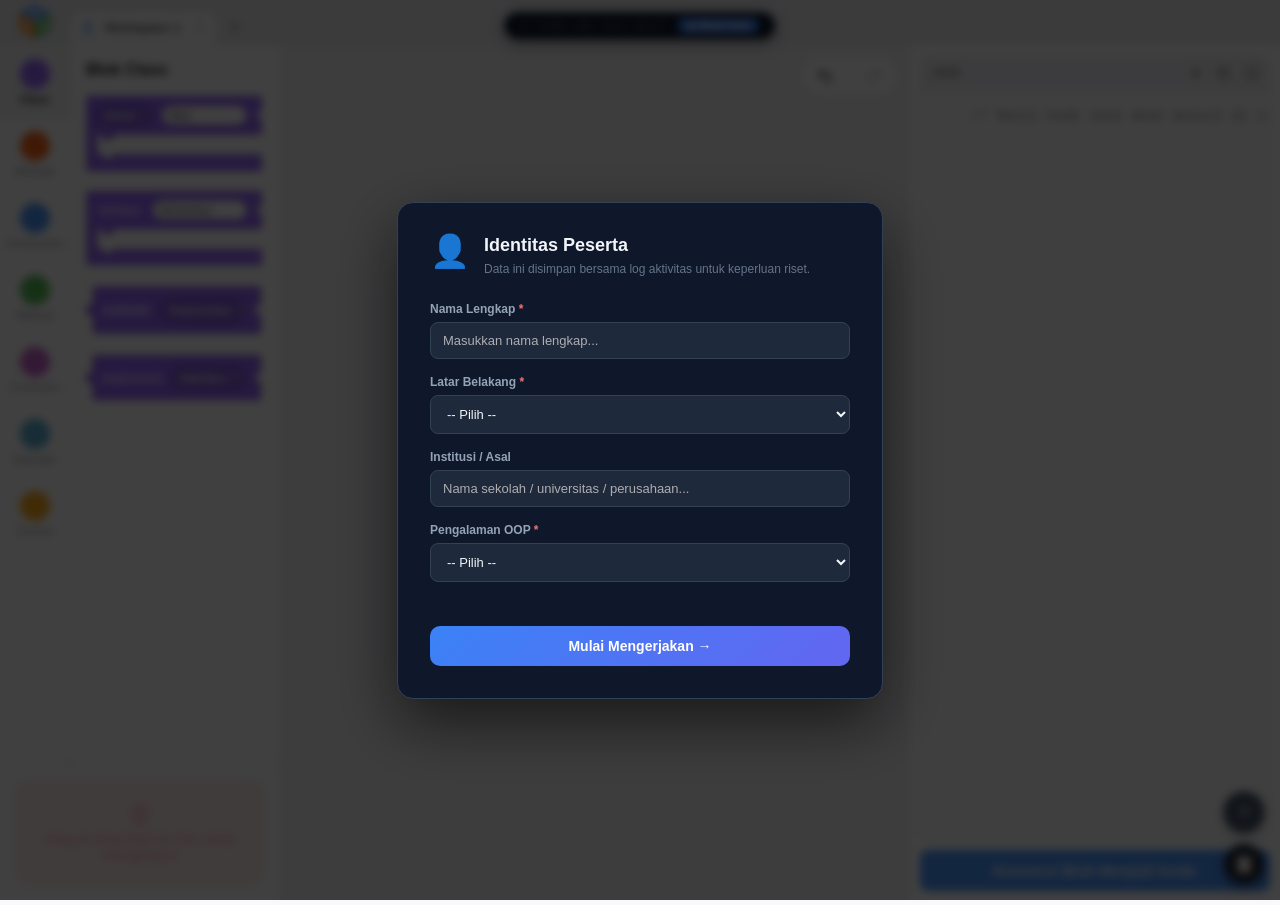
==== commit dee99cb9: "Initial Commit" ====
--- a/index.html
+++ b/index.html
@@ -1430,6 +1430,13 @@
           <div id="code-header">
             <span class="code-label">Java</span>
             <div class="code-header-buttons">
+              <!-- Run button: jalankan kode Java via Piston API -->
+              <button id="btn-run" title="Run (Jalankan kode Java)">
+                <svg xmlns="http://www.w3.org/2000/svg" fill="currentColor" viewBox="0 0 24 24">
+                  <path d="M8 5v14l11-7z"/>
+                </svg>
+              </button>
+
               <button id="btn-copy" onclick="copyCode()">
                 <svg
                   xmlns="http://www.w3.org/2000/svg"
@@ -1473,6 +1480,7 @@
         <button id="btn-generate" data-i18n="ui_btn_generate">
           Konversi Blok Menjadi Kode
         </button>
+
       </div>
     </div>
 
@@ -1651,54 +1659,5 @@
 
     <div id="global-modifier-menu" class="modifier-menu hidden"></div>
     <div id="custom-context-menu" class="context-menu hidden"></div>
-
-    <!-- ============================================================ -->
-    <!-- ACTIVITY LOG PANEL — Collapsible bottom panel for log viewing -->
-    <!-- ============================================================ -->
-    <div id="activity-log-panel" class="activity-log-collapsed">
-      <div id="activity-log-header" onclick="toggleLogPanel()">
-        <span>📋 Activity Log</span>
-        <span id="activity-log-badge" class="log-badge">0</span>
-        <div style="flex:1"></div>
-        <button id="btn-log-export" onclick="event.stopPropagation(); window._logDownload && window._logDownload()" title="Export JSON">⬇ Export</button>
-        <button id="btn-log-clear" onclick="event.stopPropagation(); window._logClear && window._logClear(); document.getElementById('activity-log-entries').innerHTML=''; document.getElementById('activity-log-badge').textContent='0'" title="Clear Log">🗑 Clear</button>
-        <span id="activity-log-toggle">▲</span>
-      </div>
-      <div id="activity-log-body">
-        <div id="activity-log-entries"></div>
-      </div>
-    </div>
-
-    <script>
-      function toggleLogPanel() {
-        const panel = document.getElementById('activity-log-panel');
-        panel.classList.toggle('activity-log-collapsed');
-        const toggle = document.getElementById('activity-log-toggle');
-        toggle.textContent = panel.classList.contains('activity-log-collapsed') ? '▲' : '▼';
-      }
-
-      // Wire up badge + auto-append from activityLogger.js
-      window._updateLogBadge = function() {
-        const badge = document.getElementById('activity-log-badge');
-        if (badge && window._logGetCount) badge.textContent = window._logGetCount();
-      };
-
-      window._appendLogEntry = function(entry) {
-        const container = document.getElementById('activity-log-entries');
-        if (!container) return;
-        const div = document.createElement('div');
-        div.className = 'log-entry log-event-' + entry.event.toLowerCase().replace(/_/g, '-');
-        const time = new Date(entry.timestamp).toLocaleTimeString('id-ID');
-        const elapsed = (entry.elapsedMs / 1000).toFixed(1);
-        let detail = '';
-        if (entry.blockType) detail += `<span class="log-tag">${entry.blockType}</span>`;
-        if (entry.field) detail += `<span class="log-field">${entry.field}</span>`;
-        if (entry.newValue !== undefined) detail += `<span class="log-value">→ "${entry.newValue}"</span>`;
-        if (entry.hasError) detail += `<span class="log-error">⚠ error</span>`;
-        div.innerHTML = `<span class="log-time">${time} (+${elapsed}s)</span> <span class="log-event">${entry.event}</span> ${detail}`;
-        container.appendChild(div);
-        container.scrollTop = container.scrollHeight;
-      };
-    </script>
   </body>
 </html>
